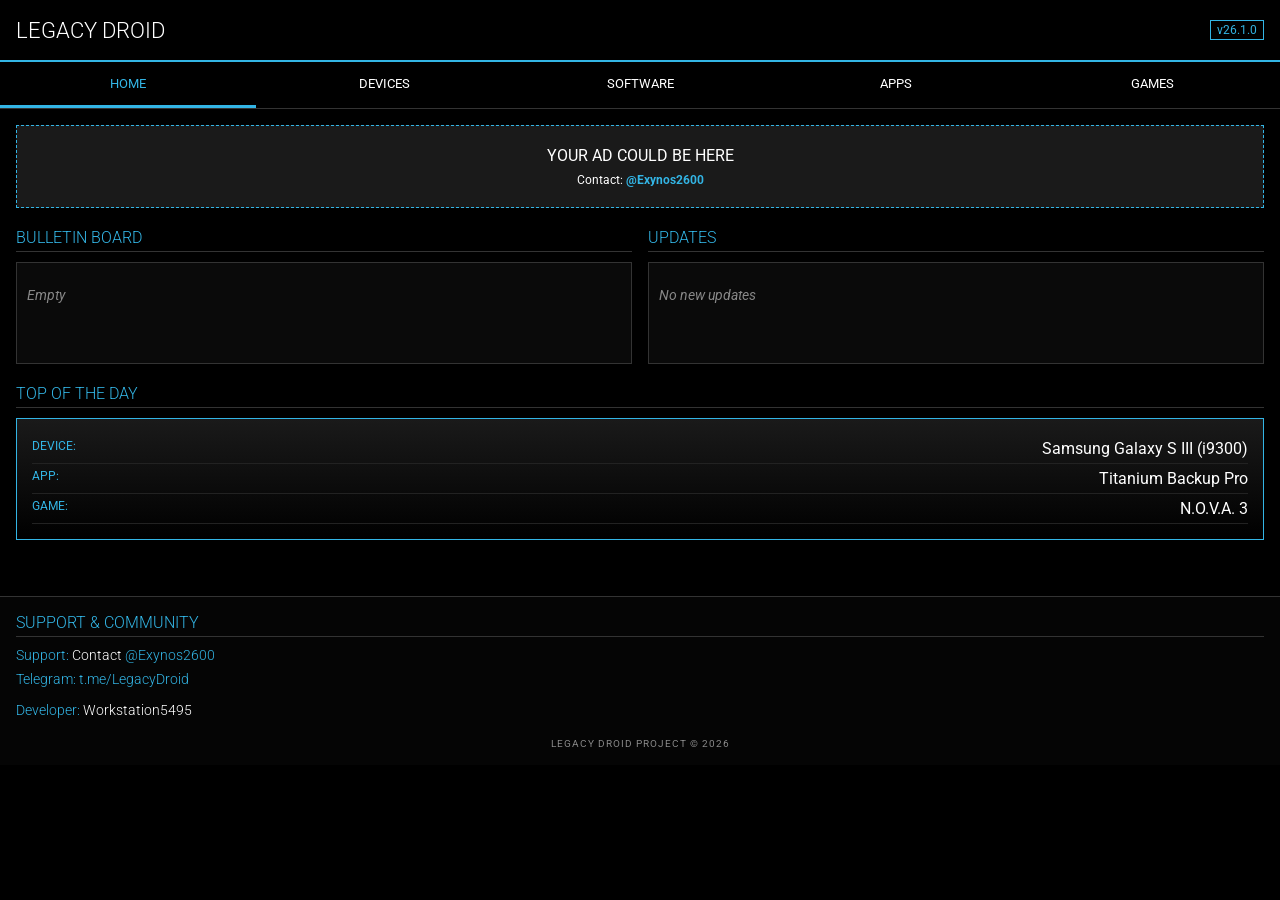
==== index.html @ 551c7a2f "Create index.html" ====
<!DOCTYPE html>
<html lang="en">
<head>
    <meta charset="UTF-8">
    <meta name="viewport" content="width=device-width, initial-scale=1.0">
    <title>Legacy Droid | v26.1.0</title>
    <link href="https://fonts.googleapis.com/css2?family=Roboto:wght@300;400;700&display=swap" rel="stylesheet">
    <style>
        :root {
            --holo-blue: #33b5e5;
            --background: #000000;
            --dark-gray: #1a1a1a;
            --divider: #333333;
            --text-main: #ffffff;
            --text-dim: #888888;
        }

        body {
            background-color: var(--background);
            color: var(--text-main);
            font-family: 'Roboto', sans-serif;
            margin: 0;
            padding: 0;
        }

        /* Action Bar */
        header {
            background-color: var(--background);
            height: 60px;
            display: flex;
            justify-content: space-between;
            align-items: center;
            padding: 0 16px;
            border-bottom: 2px solid var(--holo-blue);
        }

        header h1 {
            font-size: 22px;
            font-weight: 300;
            text-transform: uppercase;
            margin: 0;
        }

        .version-tag {
            color: var(--holo-blue);
            font-size: 12px;
            border: 1px solid var(--holo-blue);
            padding: 2px 6px;
        }

        /* Tabs Navigation */
        nav {
            display: flex;
            background-color: var(--background);
            border-bottom: 1px solid var(--divider);
            overflow-x: auto;
        }

        nav a {
            flex: 1;
            min-width: 100px;
            text-align: center;
            padding: 14px 0;
            color: var(--text-main);
            text-decoration: none;
            font-size: 13px;
            text-transform: uppercase;
            border-bottom: 3px solid transparent;
        }

        nav a.active {
            border-bottom: 3px solid var(--holo-blue);
            color: var(--holo-blue);
        }

        .content { padding: 16px; }

        /* Ad Banner */
        .ad-banner {
            background: var(--dark-gray);
            border: 1px dashed var(--holo-blue);
            padding: 20px;
            text-align: center;
            margin-bottom: 20px;
        }
        .ad-banner a { color: var(--holo-blue); text-decoration: none; font-weight: bold; }

        /* Grid Layout for Boards */
        .grid {
            display: grid;
            grid-template-columns: 1fr 1fr;
            gap: 16px;
            margin-bottom: 20px;
        }

        .section-header {
            color: var(--holo-blue);
            font-size: 16px;
            font-weight: 300;
            text-transform: uppercase;
            border-bottom: 1px solid var(--divider);
            margin-bottom: 10px;
            padding-bottom: 4px;
        }

        .board {
            background: #0a0a0a;
            border: 1px solid var(--divider);
            padding: 10px;
            min-height: 80px;
        }

        .empty-text { color: var(--text-dim); font-style: italic; font-size: 14px; }

        /* Top Selection */
        .top-selection {
            background: linear-gradient(180deg, #1a1a1a 0%, #000000 100%);
            border: 1px solid var(--holo-blue);
            padding: 15px;
        }

        .top-item {
            display: flex;
            justify-content: space-between;
            padding: 5px 0;
            border-bottom: 1px solid #222;
        }

        .top-label { color: var(--holo-blue); font-size: 12px; text-transform: uppercase; }

        /* Footer Section */
        footer {
            margin-top: 40px;
            border-top: 1px solid var(--divider);
            padding: 16px;
            background-color: #050505;
        }

        .footer-link {
            color: var(--holo-blue);
            text-decoration: none;
        }

        .footer-info {
            font-size: 14px;
            margin-bottom: 8px;
            font-weight: 300;
        }

        .copyright {
            text-align: center;
            color: var(--text-dim);
            font-size: 10px;
            margin-top: 20px;
            text-transform: uppercase;
            letter-spacing: 1px;
        }
    </style>
</head>
<body>

<header>
    <h1>Legacy Droid</h1>
    <span class="version-tag">v26.1.0</span>
</header>

<nav>
    <a href="index.html" class="active">Home</a>
    <a href="catalog.html">Devices</a>
    <a href="software.html">Software</a>
    <a href="apps.html">Apps</a>
    <a href="games.html">Games</a>
</nav>

<div class="content">
    
    <div class="ad-banner">
        <div>YOUR AD COULD BE HERE</div>
        <div style="font-size: 12px; margin-top: 8px;">Contact: <a href="https://t.me/Exynos2600">@Exynos2600</a></div>
    </div>

    <div class="grid">
        <div>
            <div class="section-header">Bulletin Board</div>
            <div class="board">
                <p class="empty-text">Empty</p>
            </div>
        </div>

        <div>
            <div class="section-header">Updates</div>
            <div class="board">
                <p class="empty-text">No new updates</p>
            </div>
        </div>
    </div>

    <div class="section-header">Top of the Day</div>
    <div class="top-selection">
        <div class="top-item">
            <span class="top-label">Device:</span>
            <span>Samsung Galaxy S III (i9300)</span>
        </div>
        <div class="top-item">
            <span class="top-label">App:</span>
            <span>Titanium Backup Pro</span>
        </div>
        <div class="top-item">
            <span class="top-label">Game:</span>
            <span>N.O.V.A. 3</span>
        </div>
    </div>

</div>

<footer>
    <div class="section-header">Support & Community</div>
    <div class="footer-info">
        <span style="color: var(--holo-blue);">Support:</span> Contact <a href="https://t.me/Exynos2600" class="footer-link">@Exynos2600</a>
    </div>
    <div class="footer-info">
        <span style="color: var(--holo-blue);">Telegram:</span> <a href="https://t.me/LegacyDroid" class="footer-link">t.me/LegacyDroid</a>
    </div>
    <div class="footer-info" style="margin-top: 15px;">
        <span style="color: var(--holo-blue);">Developer:</span> Workstation5495
    </div>
    <div class="copyright">
        Legacy Droid Project © 2026
    </div>
</footer>

</body>
</html>
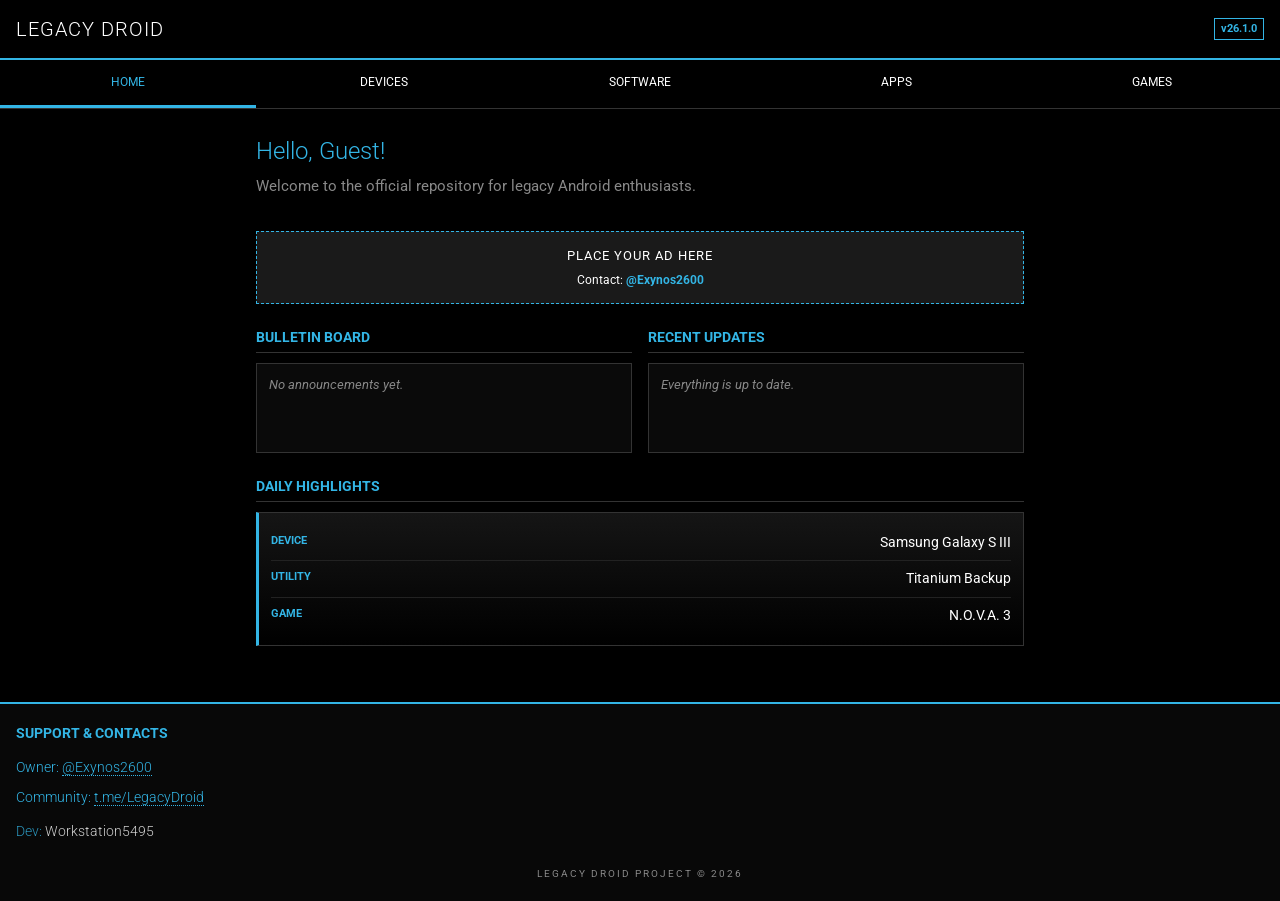
==== commit f94aae8a: "Update index.html" ====
--- a/index.html
+++ b/index.html
@@ -15,12 +15,17 @@
             --text-dim: #888888;
         }
 
+        * { box-sizing: border-box; }
+
+        html { scroll-behavior: smooth; }
+
         body {
             background-color: var(--background);
             color: var(--text-main);
             font-family: 'Roboto', sans-serif;
             margin: 0;
             padding: 0;
+            line-height: 1.4;
         }
 
         /* Action Bar */
@@ -32,20 +37,25 @@
             align-items: center;
             padding: 0 16px;
             border-bottom: 2px solid var(--holo-blue);
+            position: sticky;
+            top: 0;
+            z-index: 100;
         }
 
         header h1 {
-            font-size: 22px;
+            font-size: 20px;
             font-weight: 300;
             text-transform: uppercase;
             margin: 0;
+            letter-spacing: 1px;
         }
 
         .version-tag {
             color: var(--holo-blue);
-            font-size: 12px;
+            font-size: 11px;
             border: 1px solid var(--holo-blue);
             padding: 2px 6px;
+            font-weight: bold;
         }
 
         /* Tabs Navigation */
@@ -54,18 +64,22 @@
             background-color: var(--background);
             border-bottom: 1px solid var(--divider);
             overflow-x: auto;
-        }
+            scrollbar-width: none; /* Firefox */
+        }
+
+        nav::-webkit-scrollbar { display: none; } /* Chrome/Safari */
 
         nav a {
             flex: 1;
-            min-width: 100px;
+            min-width: 90px;
             text-align: center;
-            padding: 14px 0;
+            padding: 14px 8px;
             color: var(--text-main);
             text-decoration: none;
-            font-size: 13px;
+            font-size: 12px;
             text-transform: uppercase;
             border-bottom: 3px solid transparent;
+            white-space: nowrap;
         }
 
         nav a.active {
@@ -73,15 +87,27 @@
             color: var(--holo-blue);
         }
 
-        .content { padding: 16px; }
+        .content { padding: 16px; max-width: 800px; margin: 0 auto; }
+
+        /* Welcome Block */
+        .welcome-block {
+            margin-bottom: 24px;
+            padding: 10px 0;
+        }
+        .welcome-block h2 {
+            color: var(--holo-blue);
+            font-weight: 300;
+            margin: 0 0 8px 0;
+            font-size: 24px;
+        }
 
         /* Ad Banner */
         .ad-banner {
             background: var(--dark-gray);
             border: 1px dashed var(--holo-blue);
-            padding: 20px;
+            padding: 15px;
             text-align: center;
-            margin-bottom: 20px;
+            margin-bottom: 24px;
         }
         .ad-banner a { color: var(--holo-blue); text-decoration: none; font-weight: bold; }
 
@@ -90,60 +116,72 @@
             display: grid;
             grid-template-columns: 1fr 1fr;
             gap: 16px;
-            margin-bottom: 20px;
+            margin-bottom: 24px;
+        }
+
+        /* Mobile adaptation for grid */
+        @media (max-width: 480px) {
+            .grid { grid-template-columns: 1fr; }
+            header h1 { font-size: 18px; }
         }
 
         .section-header {
             color: var(--holo-blue);
-            font-size: 16px;
-            font-weight: 300;
+            font-size: 14px;
+            font-weight: 700;
             text-transform: uppercase;
             border-bottom: 1px solid var(--divider);
             margin-bottom: 10px;
             padding-bottom: 4px;
+            display: flex;
+            align-items: center;
         }
 
         .board {
             background: #0a0a0a;
             border: 1px solid var(--divider);
-            padding: 10px;
-            min-height: 80px;
-        }
-
-        .empty-text { color: var(--text-dim); font-style: italic; font-size: 14px; }
+            padding: 12px;
+            min-height: 90px;
+        }
+
+        .empty-text { color: var(--text-dim); font-style: italic; font-size: 13px; margin: 0; }
 
         /* Top Selection */
         .top-selection {
-            background: linear-gradient(180deg, #1a1a1a 0%, #000000 100%);
-            border: 1px solid var(--holo-blue);
-            padding: 15px;
+            background: linear-gradient(180deg, #151515 0%, #000000 100%);
+            border: 1px solid var(--divider);
+            border-left: 3px solid var(--holo-blue);
+            padding: 12px;
         }
 
         .top-item {
             display: flex;
             justify-content: space-between;
-            padding: 5px 0;
+            padding: 8px 0;
             border-bottom: 1px solid #222;
         }
-
-        .top-label { color: var(--holo-blue); font-size: 12px; text-transform: uppercase; }
+        .top-item:last-child { border-bottom: none; }
+
+        .top-label { color: var(--holo-blue); font-size: 11px; text-transform: uppercase; font-weight: bold; }
+        .top-value { font-size: 14px; }
 
         /* Footer Section */
         footer {
             margin-top: 40px;
-            border-top: 1px solid var(--divider);
-            padding: 16px;
-            background-color: #050505;
+            border-top: 2px solid var(--holo-blue);
+            padding: 20px 16px;
+            background-color: #080808;
         }
 
         .footer-link {
             color: var(--holo-blue);
             text-decoration: none;
+            border-bottom: 1px dotted var(--holo-blue);
         }
 
         .footer-info {
             font-size: 14px;
-            margin-bottom: 8px;
+            margin-bottom: 10px;
             font-weight: 300;
         }
 
@@ -151,9 +189,9 @@
             text-align: center;
             color: var(--text-dim);
             font-size: 10px;
-            margin-top: 20px;
-            text-transform: uppercase;
-            letter-spacing: 1px;
+            margin-top: 25px;
+            text-transform: uppercase;
+            letter-spacing: 2px;
         }
     </style>
 </head>
@@ -173,59 +211,66 @@
 </nav>
 
 <div class="content">
+
+    <div class="welcome-block">
+        <h2>Hello, Guest!</h2>
+        <p style="margin: 0; color: var(--text-dim); font-size: 15px;">Welcome to the official repository for legacy Android enthusiasts.</p>
+    </div>
     
     <div class="ad-banner">
-        <div>YOUR AD COULD BE HERE</div>
-        <div style="font-size: 12px; margin-top: 8px;">Contact: <a href="https://t.me/Exynos2600">@Exynos2600</a></div>
+        <div style="font-size: 13px; letter-spacing: 1px;">PLACE YOUR AD HERE</div>
+        <div style="font-size: 12px; margin-top: 6px;">Contact: <a href="https://t.me/Exynos2600">@Exynos2600</a></div>
     </div>
 
     <div class="grid">
-        <div>
+        <div id="bulletin">
             <div class="section-header">Bulletin Board</div>
             <div class="board">
-                <p class="empty-text">Empty</p>
+                <p class="empty-text">No announcements yet.</p>
             </div>
         </div>
 
-        <div>
-            <div class="section-header">Updates</div>
+        <div id="updates">
+            <div class="section-header">Recent Updates</div>
             <div class="board">
-                <p class="empty-text">No new updates</p>
+                <p class="empty-text">Everything is up to date.</p>
             </div>
         </div>
     </div>
 
-    <div class="section-header">Top of the Day</div>
+    <div class="section-header">Daily Highlights</div>
     <div class="top-selection">
         <div class="top-item">
-            <span class="top-label">Device:</span>
-            <span>Samsung Galaxy S III (i9300)</span>
+            <span class="top-label">Device</span>
+            <span class="top-value">Samsung Galaxy S III</span>
         </div>
         <div class="top-item">
-            <span class="top-label">App:</span>
-            <span>Titanium Backup Pro</span>
+            <span class="top-label">Utility</span>
+            <span class="top-value">Titanium Backup</span>
         </div>
         <div class="top-item">
-            <span class="top-label">Game:</span>
-            <span>N.O.V.A. 3</span>
+            <span class="top-label">Game</span>
+            <span class="top-value">N.O.V.A. 3</span>
         </div>
     </div>
 
 </div>
 
 <footer>
-    <div class="section-header">Support & Community</div>
+    <div class="section-header" style="border-bottom: none;">Support & Contacts</div>
+    
     <div class="footer-info">
-        <span style="color: var(--holo-blue);">Support:</span> Contact <a href="https://t.me/Exynos2600" class="footer-link">@Exynos2600</a>
+        <span style="color: var(--holo-blue);">Owner:</span> <a href="https://t.me/Exynos2600" class="footer-link">@Exynos2600</a>
     </div>
     <div class="footer-info">
-        <span style="color: var(--holo-blue);">Telegram:</span> <a href="https://t.me/LegacyDroid" class="footer-link">t.me/LegacyDroid</a>
-    </div>
-    <div class="footer-info" style="margin-top: 15px;">
-        <span style="color: var(--holo-blue);">Developer:</span> Workstation5495
-    </div>
+        <span style="color: var(--holo-blue);">Community:</span> <a href="https://t.me/LegacyDroid" class="footer-link">t.me/LegacyDroid</a>
+    </div>
+    <div class="footer-info" style="margin-top: 15px; opacity: 0.8;">
+        <span style="color: var(--holo-blue);">Dev:</span> Workstation5495
+    </div>
+
     <div class="copyright">
-        Legacy Droid Project © 2026
+        Legacy Droid Project &copy; 2026
     </div>
 </footer>
 
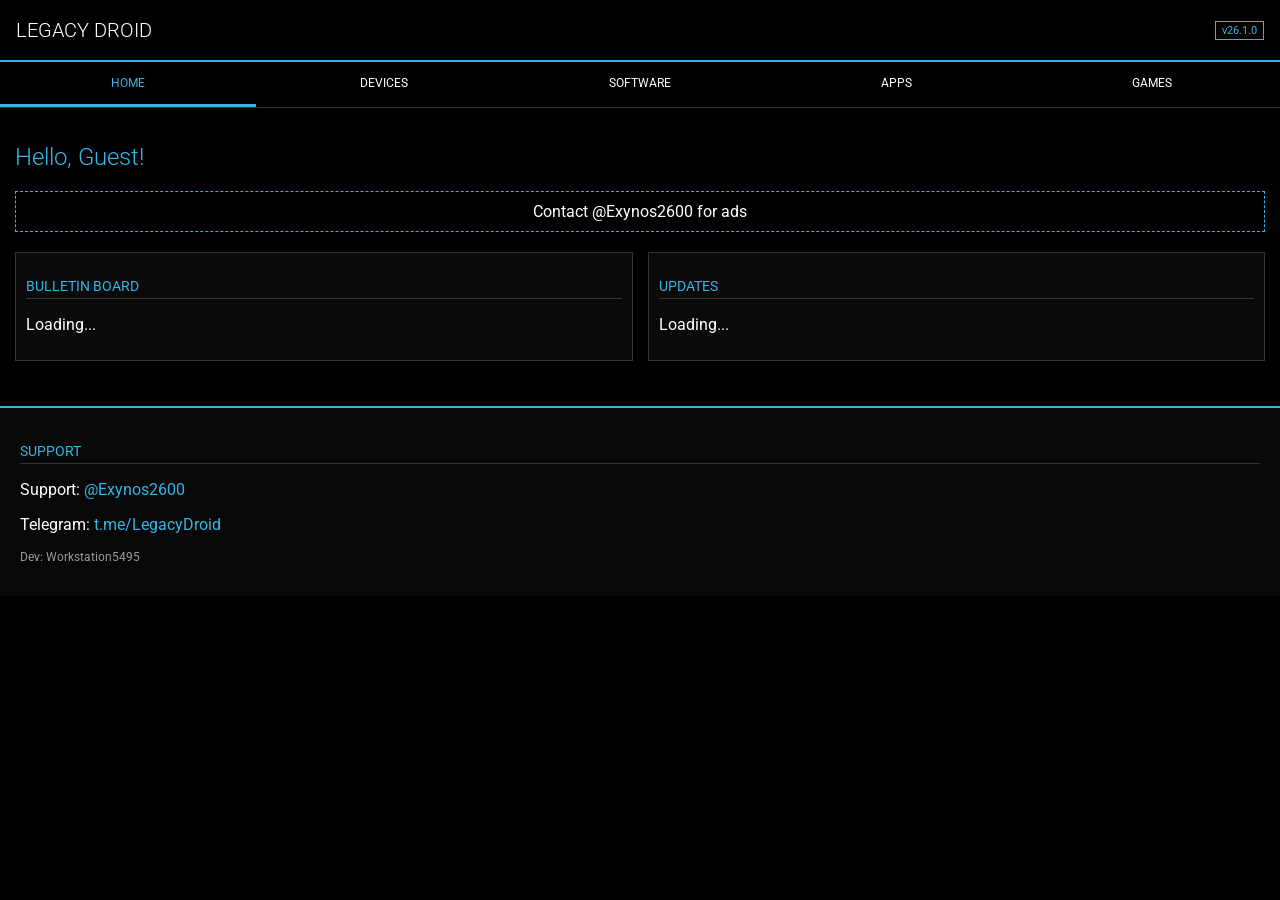
==== commit b9a3bbed: "Update index.html" ====
--- a/index.html
+++ b/index.html
@@ -6,201 +6,106 @@
     <title>Legacy Droid | v26.1.0</title>
     <link href="https://fonts.googleapis.com/css2?family=Roboto:wght@300;400;700&display=swap" rel="stylesheet">
     <style>
-        :root {
-            --holo-blue: #33b5e5;
-            --background: #000000;
-            --dark-gray: #1a1a1a;
-            --divider: #333333;
-            --text-main: #ffffff;
-            --text-dim: #888888;
-        }
-
-        * { box-sizing: border-box; }
-
-        html { scroll-behavior: smooth; }
-
+        /* Цвета без переменных для макс. совместимости */
         body {
-            background-color: var(--background);
-            color: var(--text-main);
+            background-color: #000000;
+            color: #ffffff;
             font-family: 'Roboto', sans-serif;
-            margin: 0;
-            padding: 0;
-            line-height: 1.4;
+            margin: 0; padding: 0;
         }
 
         /* Action Bar */
-        header {
-            background-color: var(--background);
+        .action-bar {
+            background-color: #000000;
             height: 60px;
             display: flex;
             justify-content: space-between;
             align-items: center;
             padding: 0 16px;
-            border-bottom: 2px solid var(--holo-blue);
-            position: sticky;
-            top: 0;
-            z-index: 100;
-        }
-
-        header h1 {
-            font-size: 20px;
-            font-weight: 300;
-            text-transform: uppercase;
-            margin: 0;
-            letter-spacing: 1px;
+            border-bottom: 2px solid #33b5e5;
         }
 
         .version-tag {
-            color: var(--holo-blue);
+            color: #33b5e5;
             font-size: 11px;
-            border: 1px solid var(--holo-blue);
+            border: 1px solid #33b5e5;
             padding: 2px 6px;
-            font-weight: bold;
         }
 
-        /* Tabs Navigation */
+        /* Nav */
         nav {
             display: flex;
-            background-color: var(--background);
-            border-bottom: 1px solid var(--divider);
+            background-color: #000000;
+            border-bottom: 1px solid #333333;
             overflow-x: auto;
-            scrollbar-width: none; /* Firefox */
         }
 
-        nav::-webkit-scrollbar { display: none; } /* Chrome/Safari */
-
         nav a {
-            flex: 1;
-            min-width: 90px;
+            flex: 1; min-width: 90px;
             text-align: center;
-            padding: 14px 8px;
-            color: var(--text-main);
+            padding: 14px 5px;
+            color: #ffffff;
             text-decoration: none;
             font-size: 12px;
             text-transform: uppercase;
-            border-bottom: 3px solid transparent;
-            white-space: nowrap;
         }
 
-        nav a.active {
-            border-bottom: 3px solid var(--holo-blue);
-            color: var(--holo-blue);
+        .active { border-bottom: 3px solid #33b5e5; color: #33b5e5; }
+
+        /* Content */
+        .content { padding: 15px; }
+
+        /* Banner System */
+        #ad-container {
+            margin-bottom: 20px;
+            border: 1px dashed #33b5e5;
+            padding: 10px;
+            text-align: center;
+        }
+        #ad-container img { max-width: 100%; height: auto; display: block; margin: 0 auto; }
+
+        /* Blocks */
+        .section-header {
+            color: #33b5e5;
+            font-size: 14px;
+            text-transform: uppercase;
+            border-bottom: 1px solid #333333;
+            margin: 15px 0 10px 0;
+            padding-bottom: 4px;
         }
 
-        .content { padding: 16px; max-width: 800px; margin: 0 auto; }
-
-        /* Welcome Block */
-        .welcome-block {
-            margin-bottom: 24px;
-            padding: 10px 0;
-        }
-        .welcome-block h2 {
-            color: var(--holo-blue);
-            font-weight: 300;
-            margin: 0 0 8px 0;
-            font-size: 24px;
+        .board-container {
+            display: flex;
+            flex-wrap: wrap;
+            gap: 15px;
         }
 
-        /* Ad Banner */
-        .ad-banner {
-            background: var(--dark-gray);
-            border: 1px dashed var(--holo-blue);
-            padding: 15px;
-            text-align: center;
-            margin-bottom: 24px;
-        }
-        .ad-banner a { color: var(--holo-blue); text-decoration: none; font-weight: bold; }
-
-        /* Grid Layout for Boards */
-        .grid {
-            display: grid;
-            grid-template-columns: 1fr 1fr;
-            gap: 16px;
-            margin-bottom: 24px;
+        .board-box {
+            flex: 1;
+            min-width: 280px;
+            background: #0a0a0a;
+            border: 1px solid #333333;
+            padding: 10px;
         }
 
-        /* Mobile adaptation for grid */
-        @media (max-width: 480px) {
-            .grid { grid-template-columns: 1fr; }
-            header h1 { font-size: 18px; }
+        .list-item { margin-bottom: 8px; font-size: 14px; border-bottom: 1px solid #1a1a1a; padding-bottom: 4px; }
+
+        footer {
+            background: #080808;
+            padding: 20px;
+            border-top: 2px solid #33b5e5;
+            margin-top: 30px;
         }
 
-        .section-header {
-            color: var(--holo-blue);
-            font-size: 14px;
-            font-weight: 700;
-            text-transform: uppercase;
-            border-bottom: 1px solid var(--divider);
-            margin-bottom: 10px;
-            padding-bottom: 4px;
-            display: flex;
-            align-items: center;
-        }
-
-        .board {
-            background: #0a0a0a;
-            border: 1px solid var(--divider);
-            padding: 12px;
-            min-height: 90px;
-        }
-
-        .empty-text { color: var(--text-dim); font-style: italic; font-size: 13px; margin: 0; }
-
-        /* Top Selection */
-        .top-selection {
-            background: linear-gradient(180deg, #151515 0%, #000000 100%);
-            border: 1px solid var(--divider);
-            border-left: 3px solid var(--holo-blue);
-            padding: 12px;
-        }
-
-        .top-item {
-            display: flex;
-            justify-content: space-between;
-            padding: 8px 0;
-            border-bottom: 1px solid #222;
-        }
-        .top-item:last-child { border-bottom: none; }
-
-        .top-label { color: var(--holo-blue); font-size: 11px; text-transform: uppercase; font-weight: bold; }
-        .top-value { font-size: 14px; }
-
-        /* Footer Section */
-        footer {
-            margin-top: 40px;
-            border-top: 2px solid var(--holo-blue);
-            padding: 20px 16px;
-            background-color: #080808;
-        }
-
-        .footer-link {
-            color: var(--holo-blue);
-            text-decoration: none;
-            border-bottom: 1px dotted var(--holo-blue);
-        }
-
-        .footer-info {
-            font-size: 14px;
-            margin-bottom: 10px;
-            font-weight: 300;
-        }
-
-        .copyright {
-            text-align: center;
-            color: var(--text-dim);
-            font-size: 10px;
-            margin-top: 25px;
-            text-transform: uppercase;
-            letter-spacing: 2px;
-        }
+        a { color: #33b5e5; text-decoration: none; }
     </style>
 </head>
 <body>
 
-<header>
-    <h1>Legacy Droid</h1>
+<div class="action-bar">
+    <h1 style="font-size: 20px; font-weight: 300; margin: 0;">LEGACY DROID</h1>
     <span class="version-tag">v26.1.0</span>
-</header>
+</div>
 
 <nav>
     <a href="index.html" class="active">Home</a>
@@ -211,68 +116,53 @@
 </nav>
 
 <div class="content">
-
-    <div class="welcome-block">
-        <h2>Hello, Guest!</h2>
-        <p style="margin: 0; color: var(--text-dim); font-size: 15px;">Welcome to the official repository for legacy Android enthusiasts.</p>
-    </div>
-    
-    <div class="ad-banner">
-        <div style="font-size: 13px; letter-spacing: 1px;">PLACE YOUR AD HERE</div>
-        <div style="font-size: 12px; margin-top: 6px;">Contact: <a href="https://t.me/Exynos2600">@Exynos2600</a></div>
+    <div id="welcome-msg">
+        <h2 style="font-weight: 300; color: #33b5e5;">Hello, Guest!</h2>
     </div>
 
-    <div class="grid">
-        <div id="bulletin">
+    <div id="ad-container">Loading promotion...</div>
+
+    <div class="board-container">
+        <div class="board-box">
             <div class="section-header">Bulletin Board</div>
-            <div class="board">
-                <p class="empty-text">No announcements yet.</p>
-            </div>
+            <div id="news-list"><p>Loading...</p></div>
         </div>
 
-        <div id="updates">
-            <div class="section-header">Recent Updates</div>
-            <div class="board">
-                <p class="empty-text">Everything is up to date.</p>
-            </div>
+        <div class="board-box">
+            <div class="section-header">Updates</div>
+            <div id="updates-list"><p>Loading...</p></div>
         </div>
     </div>
-
-    <div class="section-header">Daily Highlights</div>
-    <div class="top-selection">
-        <div class="top-item">
-            <span class="top-label">Device</span>
-            <span class="top-value">Samsung Galaxy S III</span>
-        </div>
-        <div class="top-item">
-            <span class="top-label">Utility</span>
-            <span class="top-value">Titanium Backup</span>
-        </div>
-        <div class="top-item">
-            <span class="top-label">Game</span>
-            <span class="top-value">N.O.V.A. 3</span>
-        </div>
-    </div>
-
 </div>
 
 <footer>
-    <div class="section-header" style="border-bottom: none;">Support & Contacts</div>
-    
-    <div class="footer-info">
-        <span style="color: var(--holo-blue);">Owner:</span> <a href="https://t.me/Exynos2600" class="footer-link">@Exynos2600</a>
-    </div>
-    <div class="footer-info">
-        <span style="color: var(--holo-blue);">Community:</span> <a href="https://t.me/LegacyDroid" class="footer-link">t.me/LegacyDroid</a>
-    </div>
-    <div class="footer-info" style="margin-top: 15px; opacity: 0.8;">
-        <span style="color: var(--holo-blue);">Dev:</span> Workstation5495
-    </div>
-
-    <div class="copyright">
-        Legacy Droid Project &copy; 2026
-    </div>
+    <div class="section-header">Support</div>
+    <p>Support: <a href="https://t.me/Exynos2600">@Exynos2600</a></p>
+    <p>Telegram: <a href="https://t.me/LegacyDroid">t.me/LegacyDroid</a></p>
+    <p style="font-size: 12px; opacity: 0.6;">Dev: Workstation5495</p>
 </footer>
 
+<script>
+    // Загрузка баннера
+    fetch('banner.json').then(r => r.json()).then(data => {
+        const container = document.getElementById('ad-container');
+        container.innerHTML = `<a href="${data.link}"><img src="${data.image_name}" alt="Ad"></a><br><small>Ad: ${data.text}</small>`;
+    }).catch(e => {
+        document.getElementById('ad-container').innerHTML = 'Contact @Exynos2600 for ads';
+    });
+
+    // Загрузка новостей
+    fetch('news.json').then(r => r.json()).then(data => {
+        const list = document.getElementById('news-list');
+        list.innerHTML = data.map(item => `<div class="list-item">${item}</div>`).join('');
+    });
+
+    // Загрузка обновлений
+    fetch('update.json').then(r => r.json()).then(data => {
+        const list = document.getElementById('updates-list');
+        list.innerHTML = data.map(item => `<div class="list-item">${item}</div>`).join('');
+    });
+</script>
+
 </body>
-</html>
+</html>    
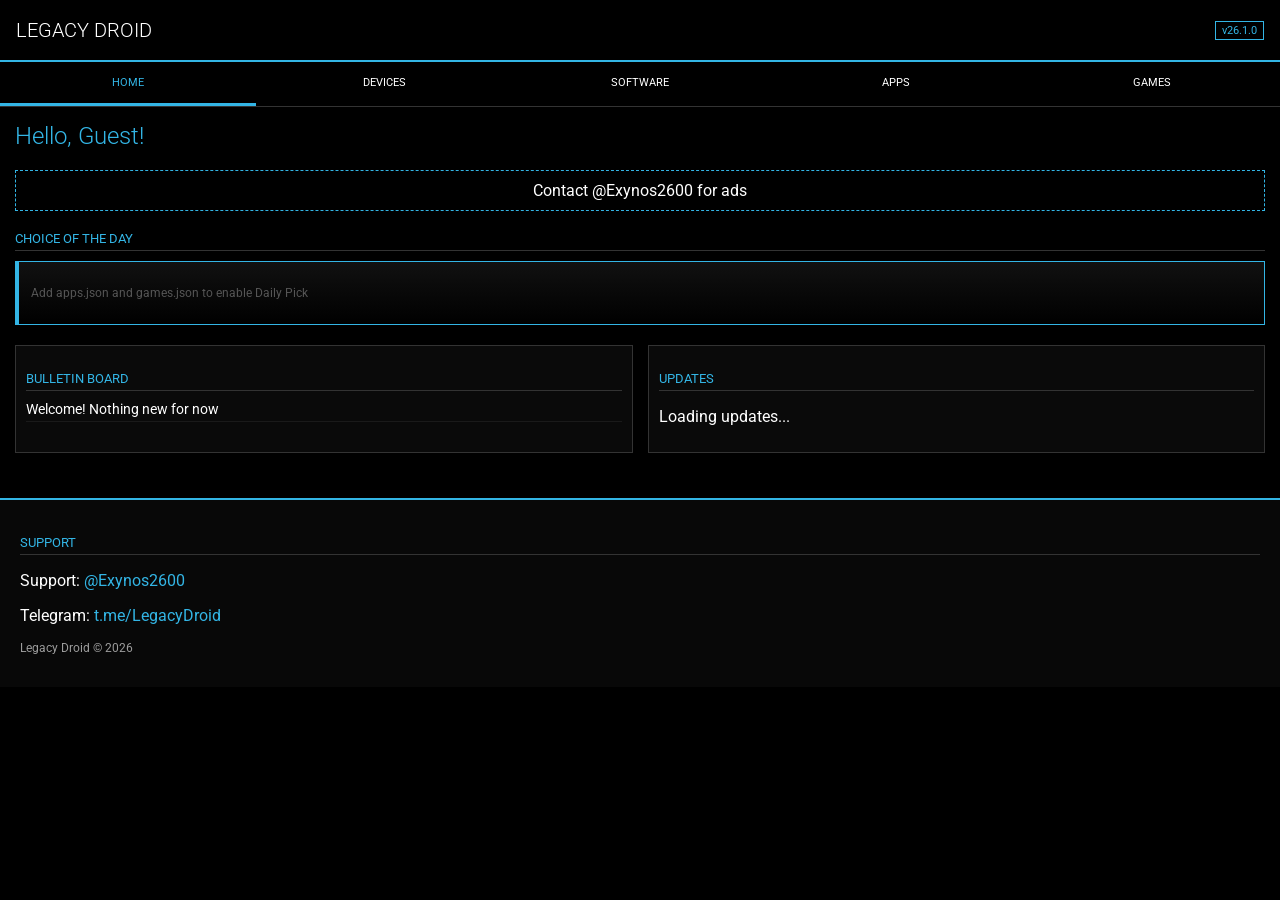
==== commit c3643771: "Update index.html" ====
--- a/index.html
+++ b/index.html
@@ -6,97 +6,21 @@
     <title>Legacy Droid | v26.1.0</title>
     <link href="https://fonts.googleapis.com/css2?family=Roboto:wght@300;400;700&display=swap" rel="stylesheet">
     <style>
-        /* Цвета без переменных для макс. совместимости */
-        body {
-            background-color: #000000;
-            color: #ffffff;
-            font-family: 'Roboto', sans-serif;
-            margin: 0; padding: 0;
-        }
-
-        /* Action Bar */
-        .action-bar {
-            background-color: #000000;
-            height: 60px;
-            display: flex;
-            justify-content: space-between;
-            align-items: center;
-            padding: 0 16px;
-            border-bottom: 2px solid #33b5e5;
-        }
-
-        .version-tag {
-            color: #33b5e5;
-            font-size: 11px;
-            border: 1px solid #33b5e5;
-            padding: 2px 6px;
-        }
-
-        /* Nav */
-        nav {
-            display: flex;
-            background-color: #000000;
-            border-bottom: 1px solid #333333;
-            overflow-x: auto;
-        }
-
-        nav a {
-            flex: 1; min-width: 90px;
-            text-align: center;
-            padding: 14px 5px;
-            color: #ffffff;
-            text-decoration: none;
-            font-size: 12px;
-            text-transform: uppercase;
-        }
-
+        body { background-color: #000; color: #fff; font-family: 'Roboto', sans-serif; margin: 0; padding: 0; }
+        .action-bar { background-color: #000; height: 60px; display: flex; justify-content: space-between; align-items: center; padding: 0 16px; border-bottom: 2px solid #33b5e5; }
+        .version-tag { color: #33b5e5; font-size: 11px; border: 1px solid #33b5e5; padding: 2px 6px; }
+        nav { display: flex; background-color: #000; border-bottom: 1px solid #333; overflow-x: auto; }
+        nav a { flex: 1; min-width: 90px; text-align: center; padding: 14px 5px; color: #fff; text-decoration: none; font-size: 11px; text-transform: uppercase; }
         .active { border-bottom: 3px solid #33b5e5; color: #33b5e5; }
-
-        /* Content */
         .content { padding: 15px; }
-
-        /* Banner System */
-        #ad-container {
-            margin-bottom: 20px;
-            border: 1px dashed #33b5e5;
-            padding: 10px;
-            text-align: center;
-        }
+        #ad-container { margin-bottom: 20px; border: 1px dashed #33b5e5; padding: 10px; text-align: center; }
         #ad-container img { max-width: 100%; height: auto; display: block; margin: 0 auto; }
-
-        /* Blocks */
-        .section-header {
-            color: #33b5e5;
-            font-size: 14px;
-            text-transform: uppercase;
-            border-bottom: 1px solid #333333;
-            margin: 15px 0 10px 0;
-            padding-bottom: 4px;
-        }
-
-        .board-container {
-            display: flex;
-            flex-wrap: wrap;
-            gap: 15px;
-        }
-
-        .board-box {
-            flex: 1;
-            min-width: 280px;
-            background: #0a0a0a;
-            border: 1px solid #333333;
-            padding: 10px;
-        }
-
+        .random-pick-box { background: linear-gradient(180deg, #111 0%, #000 100%); border: 1px solid #33b5e5; border-left: 4px solid #33b5e5; padding: 12px; margin-bottom: 20px; }
+        .section-header { color: #33b5e5; font-size: 13px; text-transform: uppercase; border-bottom: 1px solid #333; margin: 15px 0 10px 0; padding-bottom: 4px; }
+        .board-container { display: flex; flex-wrap: wrap; gap: 15px; }
+        .board-box { flex: 1; min-width: 280px; background: #0a0a0a; border: 1px solid #333; padding: 10px; }
         .list-item { margin-bottom: 8px; font-size: 14px; border-bottom: 1px solid #1a1a1a; padding-bottom: 4px; }
-
-        footer {
-            background: #080808;
-            padding: 20px;
-            border-top: 2px solid #33b5e5;
-            margin-top: 30px;
-        }
-
+        footer { background: #080808; padding: 20px; border-top: 2px solid #33b5e5; margin-top: 30px; }
         a { color: #33b5e5; text-decoration: none; }
     </style>
 </head>
@@ -116,21 +40,22 @@
 </nav>
 
 <div class="content">
-    <div id="welcome-msg">
-        <h2 style="font-weight: 300; color: #33b5e5;">Hello, Guest!</h2>
+    <div id="welcome-msg"><h2 style="font-weight: 300; color: #33b5e5; margin-top: 0;">Hello, Guest!</h2></div>
+    <div id="ad-container">Loading promotion...</div>
+
+    <div class="section-header">Choice of the Day</div>
+    <div id="random-app" class="random-pick-box">
+        <p style="font-style: italic; color: #888;">Selecting daily highlight...</p>
     </div>
-
-    <div id="ad-container">Loading promotion...</div>
 
     <div class="board-container">
         <div class="board-box">
             <div class="section-header">Bulletin Board</div>
-            <div id="news-list"><p>Loading...</p></div>
+            <div id="news-list"><p>Loading news...</p></div>
         </div>
-
         <div class="board-box">
             <div class="section-header">Updates</div>
-            <div id="updates-list"><p>Loading...</p></div>
+            <div id="updates-list"><p>Loading updates...</p></div>
         </div>
     </div>
 </div>
@@ -139,30 +64,59 @@
     <div class="section-header">Support</div>
     <p>Support: <a href="https://t.me/Exynos2600">@Exynos2600</a></p>
     <p>Telegram: <a href="https://t.me/LegacyDroid">t.me/LegacyDroid</a></p>
-    <p style="font-size: 12px; opacity: 0.6;">Dev: Workstation5495</p>
+    <p style="font-size: 12px; opacity: 0.6;">Legacy Droid © 2026</p>
 </footer>
 
 <script>
-    // Загрузка баннера
+    // 1. Загрузка баннера
     fetch('banner.json').then(r => r.json()).then(data => {
         const container = document.getElementById('ad-container');
         container.innerHTML = `<a href="${data.link}"><img src="${data.image_name}" alt="Ad"></a><br><small>Ad: ${data.text}</small>`;
-    }).catch(e => {
-        document.getElementById('ad-container').innerHTML = 'Contact @Exynos2600 for ads';
-    });
+    }).catch(() => { document.getElementById('ad-container').innerHTML = 'Contact @Exynos2600 for ads'; });
 
-    // Загрузка новостей
+    // 2. Загрузка новостей
     fetch('news.json').then(r => r.json()).then(data => {
         const list = document.getElementById('news-list');
         list.innerHTML = data.map(item => `<div class="list-item">${item}</div>`).join('');
     });
 
-    // Загрузка обновлений
+    // 3. Загрузка обновлений
     fetch('update.json').then(r => r.json()).then(data => {
         const list = document.getElementById('updates-list');
         list.innerHTML = data.map(item => `<div class="list-item">${item}</div>`).join('');
     });
+
+    // 4. Улучшенная логика "Выбор дня" (Apps + Games)
+    async function loadDailyPick() {
+        try {
+            const appsRes = await fetch('apps.json');
+            const gamesRes = await fetch('games.json');
+            const apps = await appsRes.json();
+            const games = await gamesRes.json();
+            
+            // Объединяем всё в один массив для выбора
+            const allStuff = [...apps, ...games];
+            
+            const today = new Date().getDate(); 
+            const index = today % allStuff.length;
+            const item = allStuff[index];
+            
+            const container = document.getElementById('random-app');
+            container.innerHTML = `
+                <div style="display: flex; align-items: center;">
+                    <img src="images/${item.image}" style="width: 48px; height: 48px; margin-right: 12px; border: 1px solid #333;" onerror="this.src='https://via.placeholder.com/48/000/33b5e5?text=APK'">
+                    <div>
+                        <div style="font-weight: bold; color: #33b5e5;">${item.name}</div>
+                        <div style="font-size: 12px; color: #ccc;">Version: ${item.version} | ${item.android ? item.android : 'Legacy'}</div>
+                        <a href="${item.link}" style="font-size: 12px; text-decoration: underline; color: #33b5e5;">View in Repository</a>
+                    </div>
+                </div>
+            `;
+        } catch (e) {
+            document.getElementById('random-app').innerHTML = '<p style="font-size:12px; color:#555;">Add apps.json and games.json to enable Daily Pick</p>';
+        }
+    }
+    loadDailyPick();
 </script>
-
 </body>
-</html>    
+</html>
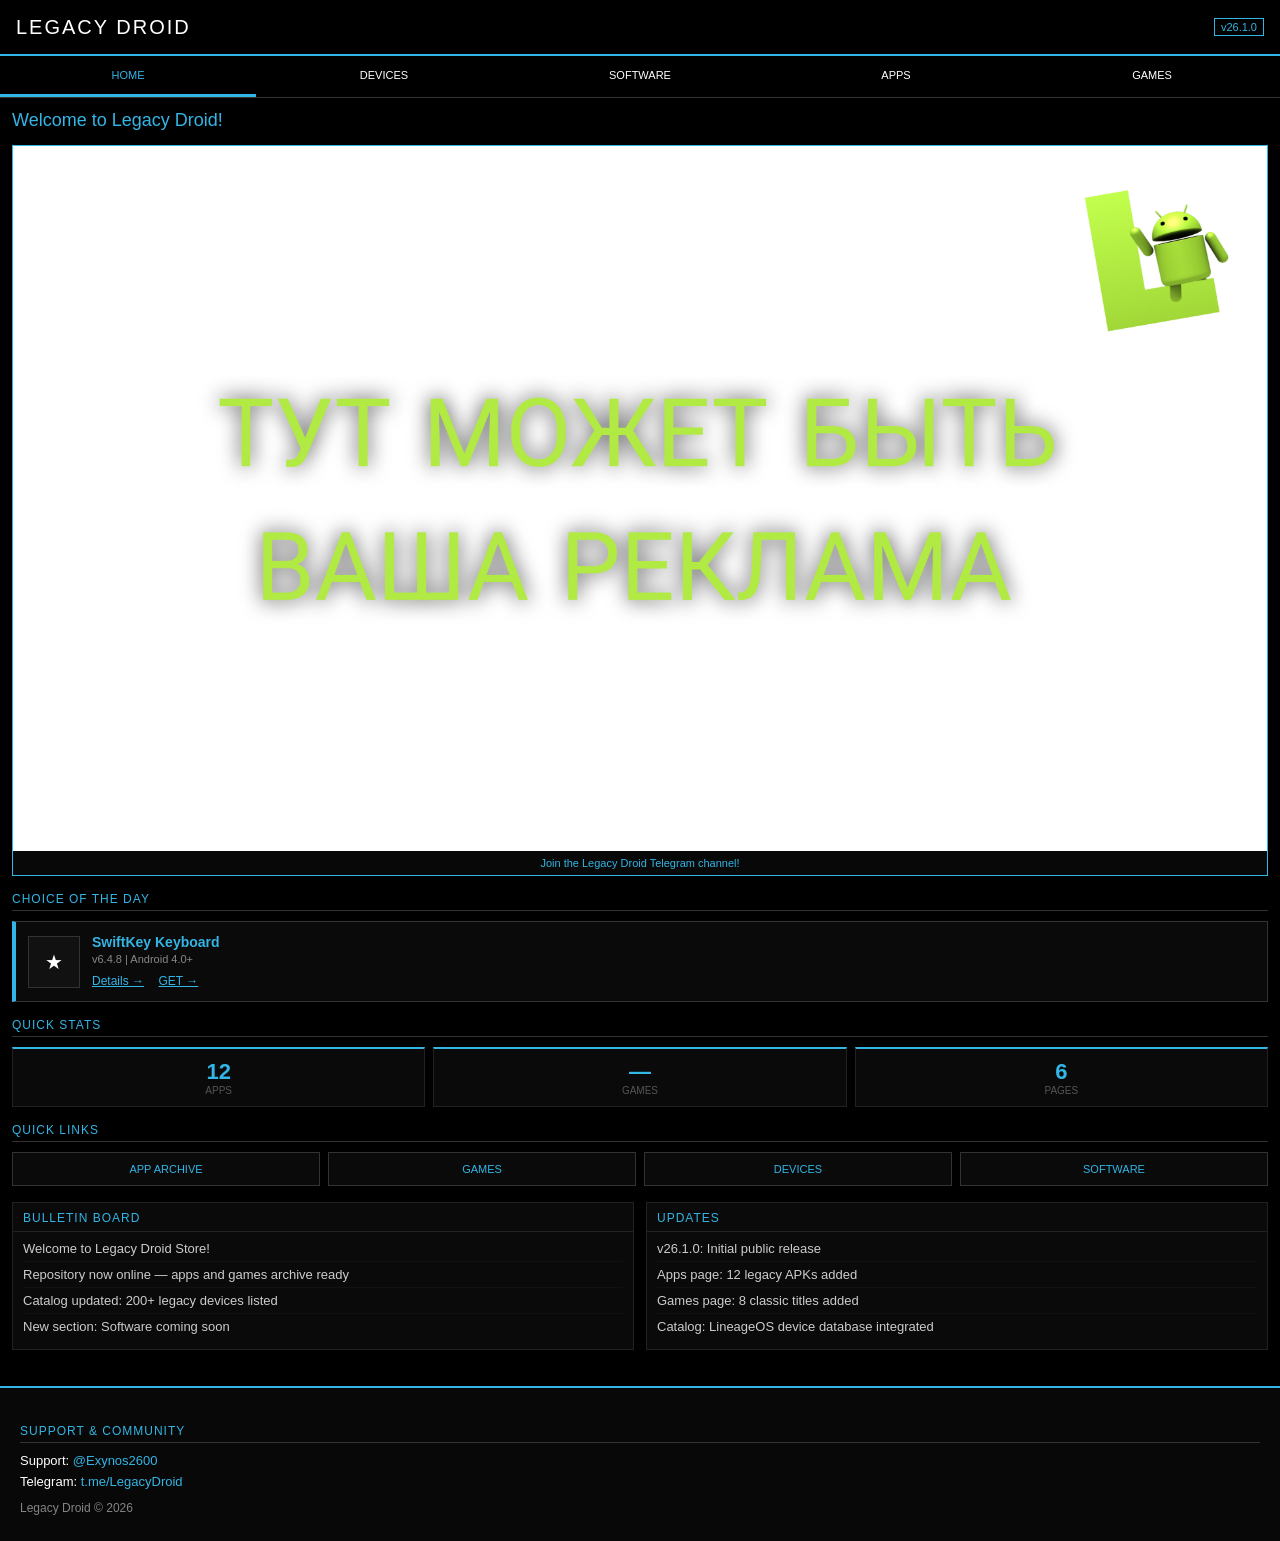
==== commit 93b19b67: "Add files via upload" ====
--- a/index.html
+++ b/index.html
@@ -1,122 +1,215 @@
 <!DOCTYPE html>
 <html lang="en">
 <head>
-    <meta charset="UTF-8">
-    <meta name="viewport" content="width=device-width, initial-scale=1.0">
-    <title>Legacy Droid | v26.1.0</title>
-    <link href="https://fonts.googleapis.com/css2?family=Roboto:wght@300;400;700&display=swap" rel="stylesheet">
-    <style>
-        body { background-color: #000; color: #fff; font-family: 'Roboto', sans-serif; margin: 0; padding: 0; }
-        .action-bar { background-color: #000; height: 60px; display: flex; justify-content: space-between; align-items: center; padding: 0 16px; border-bottom: 2px solid #33b5e5; }
-        .version-tag { color: #33b5e5; font-size: 11px; border: 1px solid #33b5e5; padding: 2px 6px; }
-        nav { display: flex; background-color: #000; border-bottom: 1px solid #333; overflow-x: auto; }
-        nav a { flex: 1; min-width: 90px; text-align: center; padding: 14px 5px; color: #fff; text-decoration: none; font-size: 11px; text-transform: uppercase; }
-        .active { border-bottom: 3px solid #33b5e5; color: #33b5e5; }
-        .content { padding: 15px; }
-        #ad-container { margin-bottom: 20px; border: 1px dashed #33b5e5; padding: 10px; text-align: center; }
-        #ad-container img { max-width: 100%; height: auto; display: block; margin: 0 auto; }
-        .random-pick-box { background: linear-gradient(180deg, #111 0%, #000 100%); border: 1px solid #33b5e5; border-left: 4px solid #33b5e5; padding: 12px; margin-bottom: 20px; }
-        .section-header { color: #33b5e5; font-size: 13px; text-transform: uppercase; border-bottom: 1px solid #333; margin: 15px 0 10px 0; padding-bottom: 4px; }
-        .board-container { display: flex; flex-wrap: wrap; gap: 15px; }
-        .board-box { flex: 1; min-width: 280px; background: #0a0a0a; border: 1px solid #333; padding: 10px; }
-        .list-item { margin-bottom: 8px; font-size: 14px; border-bottom: 1px solid #1a1a1a; padding-bottom: 4px; }
-        footer { background: #080808; padding: 20px; border-top: 2px solid #33b5e5; margin-top: 30px; }
-        a { color: #33b5e5; text-decoration: none; }
-    </style>
+<meta charset="UTF-8">
+<meta name="viewport" content="width=device-width, initial-scale=1.0">
+<title>Legacy Droid Store | v26.1.0</title>
+<style>
+/* Системные шрифты — работают везде без загрузки */
+body{background:#000;color:#fff;font-family:Arial,Helvetica,sans-serif;margin:0;padding:0;}
+*{-webkit-box-sizing:border-box;box-sizing:border-box;}
+
+/* Action Bar */
+.action-bar{background:#000;height:56px;display:-webkit-box;display:flex;-webkit-box-align:center;align-items:center;-webkit-box-pack:justify;justify-content:space-between;padding:0 16px;border-bottom:2px solid #33b5e5;position:sticky;top:0;z-index:100;}
+.logo{font-size:20px;font-weight:300;margin:0;letter-spacing:2px;}
+.version-tag{color:#33b5e5;font-size:11px;border:1px solid #33b5e5;padding:2px 6px;}
+
+/* Navigation */
+nav{display:-webkit-box;display:flex;background:#000;border-bottom:1px solid #333;overflow-x:auto;-webkit-overflow-scrolling:touch;}
+nav a{-webkit-box-flex:1;flex:1;min-width:65px;text-align:center;padding:13px 5px;color:#fff;text-decoration:none;font-size:11px;text-transform:uppercase;white-space:nowrap;border-bottom:3px solid transparent;}
+nav a:hover{color:#33b5e5;}
+nav a.active{border-bottom:3px solid #33b5e5;color:#33b5e5;}
+
+.content{padding:12px;}
+
+/* Banner / Ad */
+.ad-box{margin-bottom:16px;border:1px solid #33b5e5;padding:0;text-align:center;overflow:hidden;}
+.ad-box a{display:block;}
+.ad-box img{max-width:100%;height:auto;display:block;margin:0 auto;}
+.ad-text{padding:6px;font-size:11px;color:#aaa;background:#080808;}
+
+/* Daily Pick */
+.section-header{color:#33b5e5;font-size:12px;text-transform:uppercase;border-bottom:1px solid #333;margin:16px 0 10px 0;padding-bottom:4px;letter-spacing:1px;}
+.pick-box{background:#0a0a0a;border:1px solid #333;border-left:4px solid #33b5e5;padding:12px;}
+.pick-inner{display:-webkit-box;display:flex;-webkit-box-align:center;align-items:center;}
+.pick-icon{width:52px;height:52px;min-width:52px;background:#111;border:1px solid #333;margin-right:12px;display:-webkit-box;display:flex;-webkit-box-align:center;align-items:center;-webkit-box-pack:center;justify-content:center;font-size:20px;}
+.pick-name{color:#33b5e5;font-weight:bold;font-size:14px;}
+.pick-meta{font-size:11px;color:#888;margin:3px 0;}
+.pick-link{font-size:12px;color:#33b5e5;text-decoration:underline;}
+
+/* Board */
+.board-container{display:-webkit-box;display:flex;-webkit-flex-wrap:wrap;flex-wrap:wrap;gap:12px;margin-top:4px;}
+.board-box{-webkit-box-flex:1;flex:1;min-width:260px;background:#0a0a0a;border:1px solid #222;}
+.board-box .section-header{margin:0;padding:8px 10px 6px;border-bottom:1px solid #222;}
+.list-items{padding:4px 10px 10px;}
+.list-item{padding:5px 0;font-size:13px;border-bottom:1px solid #111;color:#ccc;}
+.list-item:last-child{border-bottom:none;}
+
+/* Footer */
+footer{background:#080808;padding:20px;border-top:2px solid #33b5e5;margin-top:24px;}
+footer p{margin:6px 0;font-size:13px;}
+a{color:#33b5e5;text-decoration:none;}
+
+/* Responsive */
+@media(max-width:400px){
+  .logo{font-size:16px;}
+  .board-box{min-width:100%;}
+}
+</style>
 </head>
 <body>
 
 <div class="action-bar">
-    <h1 style="font-size: 20px; font-weight: 300; margin: 0;">LEGACY DROID</h1>
-    <span class="version-tag">v26.1.0</span>
+  <h1 class="logo">LEGACY DROID</h1>
+  <span class="version-tag">v26.1.0</span>
 </div>
 
 <nav>
-    <a href="index.html" class="active">Home</a>
-    <a href="catalog.html">Devices</a>
-    <a href="software.html">Software</a>
-    <a href="apps.html">Apps</a>
-    <a href="games.html">Games</a>
+  <a href="index.html" class="active">Home</a>
+  <a href="catalog.html">Devices</a>
+  <a href="software.html">Software</a>
+  <a href="apps.html">Apps</a>
+  <a href="games.html">Games</a>
 </nav>
 
 <div class="content">
-    <div id="welcome-msg"><h2 style="font-weight: 300; color: #33b5e5; margin-top: 0;">Hello, Guest!</h2></div>
-    <div id="ad-container">Loading promotion...</div>
-
-    <div class="section-header">Choice of the Day</div>
-    <div id="random-app" class="random-pick-box">
-        <p style="font-style: italic; color: #888;">Selecting daily highlight...</p>
+  <h2 id="welcome-msg" style="font-weight:300;color:#33b5e5;margin:0 0 14px 0;font-size:18px;">Welcome to Legacy Droid!</h2>
+
+  <div id="ad-container" class="ad-box">
+    <div style="padding:12px;color:#555;font-size:12px;">Loading promotion...</div>
+  </div>
+
+  <div class="section-header">Choice of the Day</div>
+  <div id="random-app" class="pick-box">
+    <div class="pick-inner">
+      <div class="pick-icon">&#9733;</div>
+      <div><div class="pick-name">Loading...</div></div>
     </div>
-
-    <div class="board-container">
-        <div class="board-box">
-            <div class="section-header">Bulletin Board</div>
-            <div id="news-list"><p>Loading news...</p></div>
-        </div>
-        <div class="board-box">
-            <div class="section-header">Updates</div>
-            <div id="updates-list"><p>Loading updates...</p></div>
-        </div>
+  </div>
+
+  <div class="section-header">Quick Stats</div>
+  <div id="stats-bar" style="display:-webkit-box;display:flex;-webkit-flex-wrap:wrap;flex-wrap:wrap;gap:8px;margin-bottom:16px;">
+    <div style="background:#0a0a0a;border:1px solid #222;border-top:2px solid #33b5e5;padding:10px 14px;-webkit-box-flex:1;flex:1;min-width:90px;text-align:center;"><div id="stat-apps" style="font-size:22px;font-weight:bold;color:#33b5e5;">—</div><div style="font-size:10px;color:#555;text-transform:uppercase;">Apps</div></div>
+    <div style="background:#0a0a0a;border:1px solid #222;border-top:2px solid #33b5e5;padding:10px 14px;-webkit-box-flex:1;flex:1;min-width:90px;text-align:center;"><div id="stat-games" style="font-size:22px;font-weight:bold;color:#33b5e5;">—</div><div style="font-size:10px;color:#555;text-transform:uppercase;">Games</div></div>
+    <div style="background:#0a0a0a;border:1px solid #222;border-top:2px solid #33b5e5;padding:10px 14px;-webkit-box-flex:1;flex:1;min-width:90px;text-align:center;"><div style="font-size:22px;font-weight:bold;color:#33b5e5;">6</div><div style="font-size:10px;color:#555;text-transform:uppercase;">Pages</div></div>
+  </div>
+  <div class="section-header">Quick Links</div>
+  <div style="display:-webkit-box;display:flex;-webkit-flex-wrap:wrap;flex-wrap:wrap;gap:8px;margin-bottom:16px;">
+    <a href="apps.html" style="display:block;background:#0a0a0a;border:1px solid #333;padding:10px 12px;color:#33b5e5;font-size:11px;text-transform:uppercase;text-decoration:none;-webkit-box-flex:1;flex:1;min-width:100px;text-align:center;">App Archive</a>
+    <a href="games.html" style="display:block;background:#0a0a0a;border:1px solid #333;padding:10px 12px;color:#33b5e5;font-size:11px;text-transform:uppercase;text-decoration:none;-webkit-box-flex:1;flex:1;min-width:100px;text-align:center;">Games</a>
+    <a href="catalog.html" style="display:block;background:#0a0a0a;border:1px solid #333;padding:10px 12px;color:#33b5e5;font-size:11px;text-transform:uppercase;text-decoration:none;-webkit-box-flex:1;flex:1;min-width:100px;text-align:center;">Devices</a>
+    <a href="software.html" style="display:block;background:#0a0a0a;border:1px solid #333;padding:10px 12px;color:#33b5e5;font-size:11px;text-transform:uppercase;text-decoration:none;-webkit-box-flex:1;flex:1;min-width:100px;text-align:center;">Software</a>
+  </div>
+  <div class="board-container">
+    <div class="board-box">
+      <div class="section-header">Bulletin Board</div>
+      <div class="list-items" id="news-list"><div class="list-item">Loading...</div></div>
     </div>
+    <div class="board-box">
+      <div class="section-header">Updates</div>
+      <div class="list-items" id="updates-list"><div class="list-item">Loading...</div></div>
+    </div>
+  </div>
 </div>
 
 <footer>
-    <div class="section-header">Support</div>
-    <p>Support: <a href="https://t.me/Exynos2600">@Exynos2600</a></p>
-    <p>Telegram: <a href="https://t.me/LegacyDroid">t.me/LegacyDroid</a></p>
-    <p style="font-size: 12px; opacity: 0.6;">Legacy Droid © 2026</p>
+  <div class="section-header">Support &amp; Community</div>
+  <p>Support: <a href="https://t.me/Exynos2600">@Exynos2600</a></p>
+  <p>Telegram: <a href="https://t.me/LegacyDroid">t.me/LegacyDroid</a></p>
+  <p style="font-size:12px;opacity:0.5;margin-top:12px;">Legacy Droid &copy; 2026</p>
 </footer>
 
 <script>
-    // 1. Загрузка баннера
-    fetch('banner.json').then(r => r.json()).then(data => {
-        const container = document.getElementById('ad-container');
-        container.innerHTML = `<a href="${data.link}"><img src="${data.image_name}" alt="Ad"></a><br><small>Ad: ${data.text}</small>`;
-    }).catch(() => { document.getElementById('ad-container').innerHTML = 'Contact @Exynos2600 for ads'; });
-
-    // 2. Загрузка новостей
-    fetch('news.json').then(r => r.json()).then(data => {
-        const list = document.getElementById('news-list');
-        list.innerHTML = data.map(item => `<div class="list-item">${item}</div>`).join('');
-    });
-
-    // 3. Загрузка обновлений
-    fetch('update.json').then(r => r.json()).then(data => {
-        const list = document.getElementById('updates-list');
-        list.innerHTML = data.map(item => `<div class="list-item">${item}</div>`).join('');
-    });
-
-    // 4. Улучшенная логика "Выбор дня" (Apps + Games)
-    async function loadDailyPick() {
-        try {
-            const appsRes = await fetch('apps.json');
-            const gamesRes = await fetch('games.json');
-            const apps = await appsRes.json();
-            const games = await gamesRes.json();
-            
-            // Объединяем всё в один массив для выбора
-            const allStuff = [...apps, ...games];
-            
-            const today = new Date().getDate(); 
-            const index = today % allStuff.length;
-            const item = allStuff[index];
-            
-            const container = document.getElementById('random-app');
-            container.innerHTML = `
-                <div style="display: flex; align-items: center;">
-                    <img src="images/${item.image}" style="width: 48px; height: 48px; margin-right: 12px; border: 1px solid #333;" onerror="this.src='https://via.placeholder.com/48/000/33b5e5?text=APK'">
-                    <div>
-                        <div style="font-weight: bold; color: #33b5e5;">${item.name}</div>
-                        <div style="font-size: 12px; color: #ccc;">Version: ${item.version} | ${item.android ? item.android : 'Legacy'}</div>
-                        <a href="${item.link}" style="font-size: 12px; text-decoration: underline; color: #33b5e5;">View in Repository</a>
-                    </div>
-                </div>
-            `;
-        } catch (e) {
-            document.getElementById('random-app').innerHTML = '<p style="font-size:12px; color:#555;">Add apps.json and games.json to enable Daily Pick</p>';
+// Универсальный fetch с XMLHttpRequest fallback для IE9/старых Android
+function getData(url, cb, errCb) {
+  if (window.fetch) {
+    fetch(url).then(function(r){
+      if(!r.ok) throw new Error('HTTP '+r.status);
+      return r.json();
+    }).then(cb).catch(errCb || function(){});
+  } else {
+    var xhr = new XMLHttpRequest();
+    xhr.open('GET', url, true);
+    xhr.onreadystatechange = function() {
+      if (xhr.readyState === 4) {
+        if (xhr.status === 200) {
+          try { cb(JSON.parse(xhr.responseText)); }
+          catch(e) { if(errCb) errCb(e); }
+        } else {
+          if(errCb) errCb(new Error('HTTP '+xhr.status));
         }
-    }
-    loadDailyPick();
+      }
+    };
+    xhr.send();
+  }
+}
+
+// 1. Баннер
+getData('banner.json', function(data) {
+  var c = document.getElementById('ad-container');
+  var img = data.image_name ? '<a href="'+data.link+'" target="_blank"><img src="'+data.image_name+'" alt="Promo"></a>' : '';
+  c.innerHTML = img + '<div class="ad-text"><a href="'+data.link+'" target="_blank">'+data.text+'</a></div>';
+}, function() {
+  document.getElementById('ad-container').innerHTML = '<div class="ad-text"><a href="https://t.me/Exynos2600" target="_blank">Contact @Exynos2600 to place an ad here</a></div>';
+});
+
+// 2. Новости
+getData('news.json', function(data) {
+  var html = '';
+  for(var i=0; i<data.length; i++) html += '<div class="list-item">'+data[i]+'</div>';
+  document.getElementById('news-list').innerHTML = html;
+}, function() {
+  document.getElementById('news-list').innerHTML = '<div class="list-item" style="color:#555;">No news yet</div>';
+});
+
+// 3. Обновления
+getData('update.json', function(data) {
+  var html = '';
+  for(var i=0; i<data.length; i++) html += '<div class="list-item">'+data[i]+'</div>';
+  document.getElementById('updates-list').innerHTML = html;
+}, function() {
+  document.getElementById('updates-list').innerHTML = '<div class="list-item" style="color:#555;">No updates yet</div>';
+});
+
+// 4. Выбор дня — сначала apps, потом games, работает даже если один файл отсутствует
+var allItems = [];
+var loaded = 0;
+
+function tryRenderPick() {
+  loaded++;
+  if (loaded < 2) return;
+  if (allItems.length === 0) {
+    document.getElementById('random-app').innerHTML = '<div class="pick-inner"><div class="pick-icon">?</div><div><div class="pick-name" style="color:#555;">Add apps.json / games.json</div></div></div>';
+    return;
+  }
+  var day = new Date().getDate();
+  var item = allItems[day % allItems.length];
+  var isGame = item.android && !item.category ? false : !!item.android;
+  var detailUrl = 'app-detail.html?name='+encodeURIComponent(item.name)+'&type='+(item.category ? 'app' : 'game');
+  var extLink = item.link && item.link !== '#' ? ' <a href="'+item.link+'" class="pick-link" target="_blank" onclick="event.stopPropagation()" style="margin-left:10px;">GET &rarr;</a>' : '';
+  document.getElementById('random-app').innerHTML =
+    '<div class="pick-inner" onclick="location.href=\''+detailUrl+'\'" style="cursor:pointer;">' +
+    '<div class="pick-icon">&#9733;</div>' +
+    '<div>' +
+      '<div class="pick-name">'+item.name+'</div>' +
+      '<div class="pick-meta">v'+(item.version||item.ver||'?')+' | '+(item.android||item.category||'Legacy')+'</div>' +
+      '<div style="margin-top:6px;"><a href="'+detailUrl+'" class="pick-link">Details &rarr;</a>'+extLink+'</div>' +
+    '</div></div>';
+}
+
+getData('apps.json', function(data) {
+  allItems = allItems.concat(data);
+  var el = document.getElementById('stat-apps');
+  if(el) el.textContent = data.length;
+  tryRenderPick();
+}, function(){ tryRenderPick(); });
+
+getData('games.json', function(data) {
+  allItems = allItems.concat(data);
+  var el = document.getElementById('stat-games');
+  if(el) el.textContent = data.length;
+  tryRenderPick();
+}, function(){ tryRenderPick(); });
 </script>
 </body>
 </html>
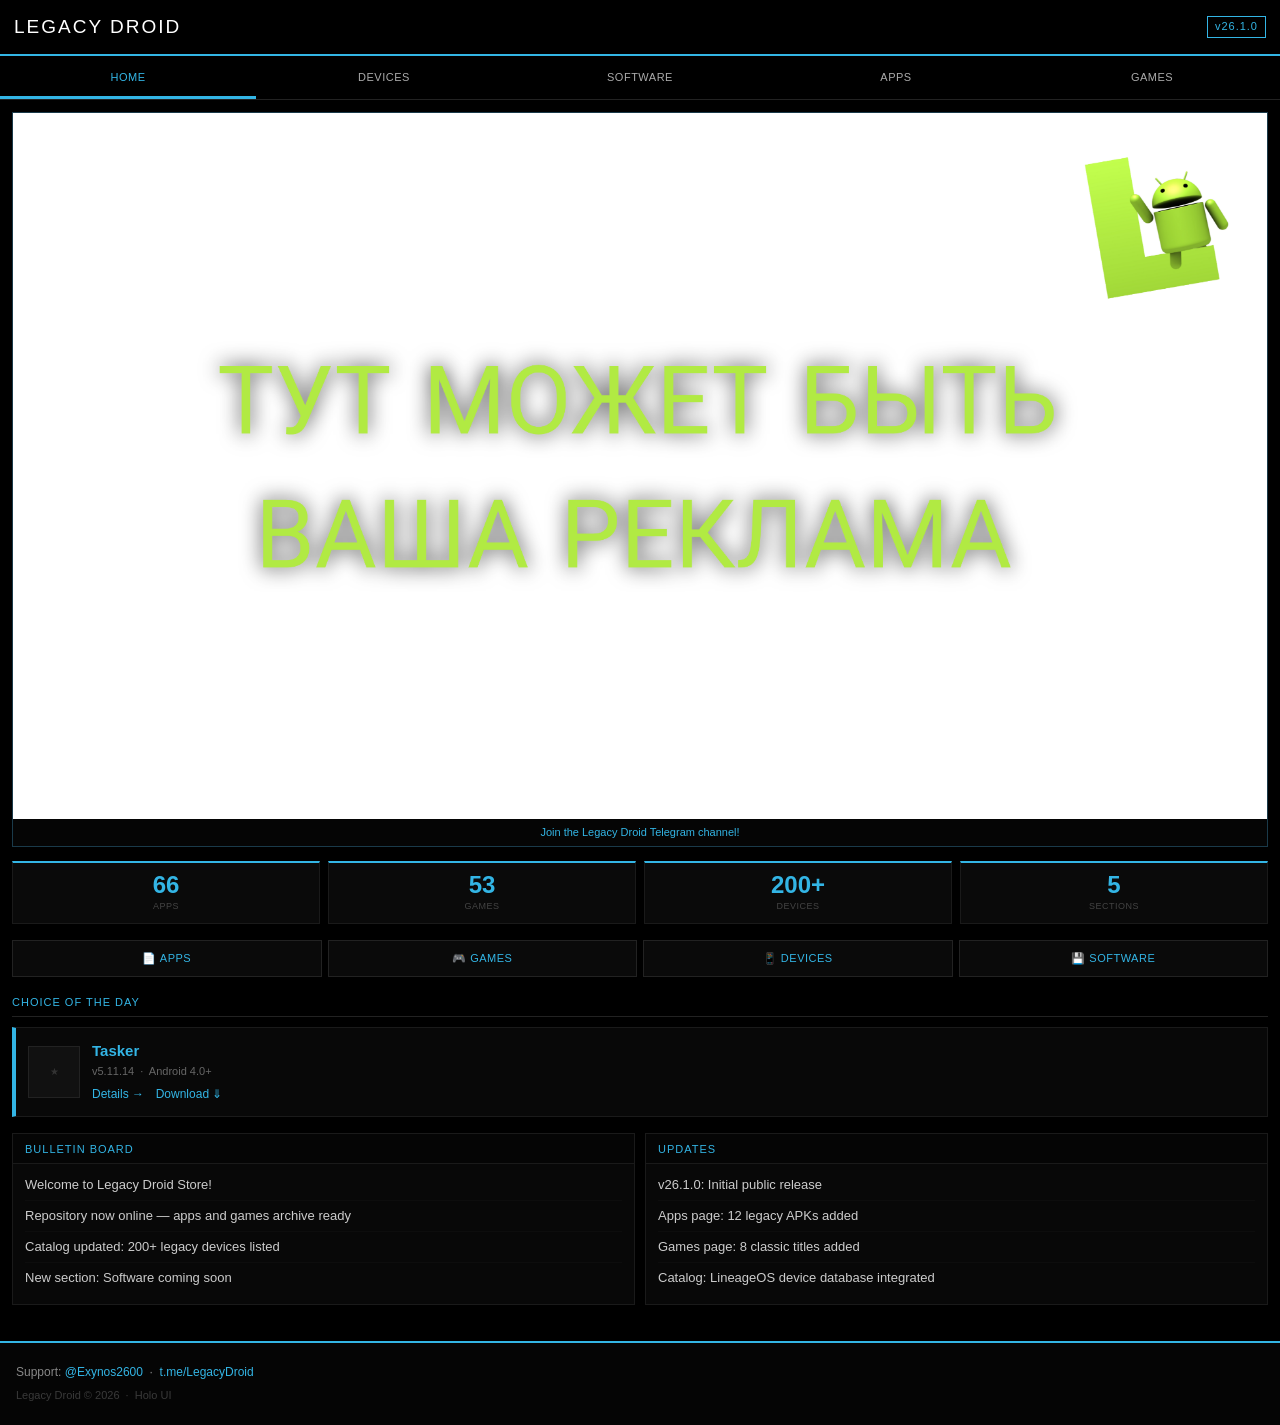
==== commit 734667c5: "Add files via upload" ====
--- a/index.html
+++ b/index.html
@@ -2,70 +2,19 @@
 <html lang="en">
 <head>
 <meta charset="UTF-8">
-<meta name="viewport" content="width=device-width, initial-scale=1.0">
-<title>Legacy Droid Store | v26.1.0</title>
-<style>
-/* Системные шрифты — работают везде без загрузки */
-body{background:#000;color:#fff;font-family:Arial,Helvetica,sans-serif;margin:0;padding:0;}
-*{-webkit-box-sizing:border-box;box-sizing:border-box;}
-
-/* Action Bar */
-.action-bar{background:#000;height:56px;display:-webkit-box;display:flex;-webkit-box-align:center;align-items:center;-webkit-box-pack:justify;justify-content:space-between;padding:0 16px;border-bottom:2px solid #33b5e5;position:sticky;top:0;z-index:100;}
-.logo{font-size:20px;font-weight:300;margin:0;letter-spacing:2px;}
-.version-tag{color:#33b5e5;font-size:11px;border:1px solid #33b5e5;padding:2px 6px;}
-
-/* Navigation */
-nav{display:-webkit-box;display:flex;background:#000;border-bottom:1px solid #333;overflow-x:auto;-webkit-overflow-scrolling:touch;}
-nav a{-webkit-box-flex:1;flex:1;min-width:65px;text-align:center;padding:13px 5px;color:#fff;text-decoration:none;font-size:11px;text-transform:uppercase;white-space:nowrap;border-bottom:3px solid transparent;}
-nav a:hover{color:#33b5e5;}
-nav a.active{border-bottom:3px solid #33b5e5;color:#33b5e5;}
-
-.content{padding:12px;}
-
-/* Banner / Ad */
-.ad-box{margin-bottom:16px;border:1px solid #33b5e5;padding:0;text-align:center;overflow:hidden;}
-.ad-box a{display:block;}
-.ad-box img{max-width:100%;height:auto;display:block;margin:0 auto;}
-.ad-text{padding:6px;font-size:11px;color:#aaa;background:#080808;}
-
-/* Daily Pick */
-.section-header{color:#33b5e5;font-size:12px;text-transform:uppercase;border-bottom:1px solid #333;margin:16px 0 10px 0;padding-bottom:4px;letter-spacing:1px;}
-.pick-box{background:#0a0a0a;border:1px solid #333;border-left:4px solid #33b5e5;padding:12px;}
-.pick-inner{display:-webkit-box;display:flex;-webkit-box-align:center;align-items:center;}
-.pick-icon{width:52px;height:52px;min-width:52px;background:#111;border:1px solid #333;margin-right:12px;display:-webkit-box;display:flex;-webkit-box-align:center;align-items:center;-webkit-box-pack:center;justify-content:center;font-size:20px;}
-.pick-name{color:#33b5e5;font-weight:bold;font-size:14px;}
-.pick-meta{font-size:11px;color:#888;margin:3px 0;}
-.pick-link{font-size:12px;color:#33b5e5;text-decoration:underline;}
-
-/* Board */
-.board-container{display:-webkit-box;display:flex;-webkit-flex-wrap:wrap;flex-wrap:wrap;gap:12px;margin-top:4px;}
-.board-box{-webkit-box-flex:1;flex:1;min-width:260px;background:#0a0a0a;border:1px solid #222;}
-.board-box .section-header{margin:0;padding:8px 10px 6px;border-bottom:1px solid #222;}
-.list-items{padding:4px 10px 10px;}
-.list-item{padding:5px 0;font-size:13px;border-bottom:1px solid #111;color:#ccc;}
-.list-item:last-child{border-bottom:none;}
-
-/* Footer */
-footer{background:#080808;padding:20px;border-top:2px solid #33b5e5;margin-top:24px;}
-footer p{margin:6px 0;font-size:13px;}
-a{color:#33b5e5;text-decoration:none;}
-
-/* Responsive */
-@media(max-width:400px){
-  .logo{font-size:16px;}
-  .board-box{min-width:100%;}
-}
-</style>
+<meta name="viewport" content="width=device-width,initial-scale=1.0,maximum-scale=1.0">
+<title>Legacy Droid Store</title>
+<link rel="stylesheet" href="holo.css">
 </head>
 <body>
 
-<div class="action-bar">
-  <h1 class="logo">LEGACY DROID</h1>
-  <span class="version-tag">v26.1.0</span>
+<div class="ab">
+  <h1 class="ab-title">LEGACY DROID</h1>
+  <span class="ab-meta">v26.1.0</span>
 </div>
 
-<nav>
-  <a href="index.html" class="active">Home</a>
+<nav class="nav">
+  <a href="index.html" class="on">Home</a>
   <a href="catalog.html">Devices</a>
   <a href="software.html">Software</a>
   <a href="apps.html">Apps</a>
@@ -73,143 +22,90 @@
 </nav>
 
 <div class="content">
-  <h2 id="welcome-msg" style="font-weight:300;color:#33b5e5;margin:0 0 14px 0;font-size:18px;">Welcome to Legacy Droid!</h2>
+  <div id="adbox" class="adbox"><div style="padding:14px;color:#333;font-size:12px;text-align:center;">Loading...</div></div>
 
-  <div id="ad-container" class="ad-box">
-    <div style="padding:12px;color:#555;font-size:12px;">Loading promotion...</div>
+  <div class="stats">
+    <div class="stat"><div class="stat-n" id="sn-apps">—</div><div class="stat-l">Apps</div></div>
+    <div class="stat"><div class="stat-n" id="sn-games">—</div><div class="stat-l">Games</div></div>
+    <div class="stat"><div class="stat-n">200+</div><div class="stat-l">Devices</div></div>
+    <div class="stat"><div class="stat-n">5</div><div class="stat-l">Sections</div></div>
   </div>
 
-  <div class="section-header">Choice of the Day</div>
-  <div id="random-app" class="pick-box">
+  <div class="qlinks">
+    <a href="apps.html" class="qlink">&#128196; Apps</a>
+    <a href="games.html" class="qlink">&#127918; Games</a>
+    <a href="catalog.html" class="qlink">&#128241; Devices</a>
+    <a href="software.html" class="qlink">&#128190; Software</a>
+  </div>
+
+  <div class="sh">Choice of the Day</div>
+  <div id="pick" class="pick">
     <div class="pick-inner">
-      <div class="pick-icon">&#9733;</div>
+      <div class="pick-ico">&#9733;</div>
       <div><div class="pick-name">Loading...</div></div>
     </div>
   </div>
 
-  <div class="section-header">Quick Stats</div>
-  <div id="stats-bar" style="display:-webkit-box;display:flex;-webkit-flex-wrap:wrap;flex-wrap:wrap;gap:8px;margin-bottom:16px;">
-    <div style="background:#0a0a0a;border:1px solid #222;border-top:2px solid #33b5e5;padding:10px 14px;-webkit-box-flex:1;flex:1;min-width:90px;text-align:center;"><div id="stat-apps" style="font-size:22px;font-weight:bold;color:#33b5e5;">—</div><div style="font-size:10px;color:#555;text-transform:uppercase;">Apps</div></div>
-    <div style="background:#0a0a0a;border:1px solid #222;border-top:2px solid #33b5e5;padding:10px 14px;-webkit-box-flex:1;flex:1;min-width:90px;text-align:center;"><div id="stat-games" style="font-size:22px;font-weight:bold;color:#33b5e5;">—</div><div style="font-size:10px;color:#555;text-transform:uppercase;">Games</div></div>
-    <div style="background:#0a0a0a;border:1px solid #222;border-top:2px solid #33b5e5;padding:10px 14px;-webkit-box-flex:1;flex:1;min-width:90px;text-align:center;"><div style="font-size:22px;font-weight:bold;color:#33b5e5;">6</div><div style="font-size:10px;color:#555;text-transform:uppercase;">Pages</div></div>
-  </div>
-  <div class="section-header">Quick Links</div>
-  <div style="display:-webkit-box;display:flex;-webkit-flex-wrap:wrap;flex-wrap:wrap;gap:8px;margin-bottom:16px;">
-    <a href="apps.html" style="display:block;background:#0a0a0a;border:1px solid #333;padding:10px 12px;color:#33b5e5;font-size:11px;text-transform:uppercase;text-decoration:none;-webkit-box-flex:1;flex:1;min-width:100px;text-align:center;">App Archive</a>
-    <a href="games.html" style="display:block;background:#0a0a0a;border:1px solid #333;padding:10px 12px;color:#33b5e5;font-size:11px;text-transform:uppercase;text-decoration:none;-webkit-box-flex:1;flex:1;min-width:100px;text-align:center;">Games</a>
-    <a href="catalog.html" style="display:block;background:#0a0a0a;border:1px solid #333;padding:10px 12px;color:#33b5e5;font-size:11px;text-transform:uppercase;text-decoration:none;-webkit-box-flex:1;flex:1;min-width:100px;text-align:center;">Devices</a>
-    <a href="software.html" style="display:block;background:#0a0a0a;border:1px solid #333;padding:10px 12px;color:#33b5e5;font-size:11px;text-transform:uppercase;text-decoration:none;-webkit-box-flex:1;flex:1;min-width:100px;text-align:center;">Software</a>
-  </div>
-  <div class="board-container">
-    <div class="board-box">
-      <div class="section-header">Bulletin Board</div>
-      <div class="list-items" id="news-list"><div class="list-item">Loading...</div></div>
+  <div class="boards">
+    <div class="board">
+      <div class="board-hd">Bulletin Board</div>
+      <div class="board-body" id="news"><div class="board-item" style="color:#444;">Loading...</div></div>
     </div>
-    <div class="board-box">
-      <div class="section-header">Updates</div>
-      <div class="list-items" id="updates-list"><div class="list-item">Loading...</div></div>
+    <div class="board">
+      <div class="board-hd">Updates</div>
+      <div class="board-body" id="updates"><div class="board-item" style="color:#444;">Loading...</div></div>
     </div>
   </div>
 </div>
 
 <footer>
-  <div class="section-header">Support &amp; Community</div>
-  <p>Support: <a href="https://t.me/Exynos2600">@Exynos2600</a></p>
-  <p>Telegram: <a href="https://t.me/LegacyDroid">t.me/LegacyDroid</a></p>
-  <p style="font-size:12px;opacity:0.5;margin-top:12px;">Legacy Droid &copy; 2026</p>
+  <p>Support: <a href="https://t.me/Exynos2600">@Exynos2600</a> &nbsp;&#183;&nbsp; <a href="https://t.me/LegacyDroid">t.me/LegacyDroid</a></p>
+  <p style="opacity:.4;font-size:11px;margin-top:8px;">Legacy Droid &copy; 2026 &nbsp;&#183;&nbsp; Holo UI</p>
 </footer>
 
 <script>
-// Универсальный fetch с XMLHttpRequest fallback для IE9/старых Android
-function getData(url, cb, errCb) {
-  if (window.fetch) {
-    fetch(url).then(function(r){
-      if(!r.ok) throw new Error('HTTP '+r.status);
-      return r.json();
-    }).then(cb).catch(errCb || function(){});
-  } else {
-    var xhr = new XMLHttpRequest();
-    xhr.open('GET', url, true);
-    xhr.onreadystatechange = function() {
-      if (xhr.readyState === 4) {
-        if (xhr.status === 200) {
-          try { cb(JSON.parse(xhr.responseText)); }
-          catch(e) { if(errCb) errCb(e); }
-        } else {
-          if(errCb) errCb(new Error('HTTP '+xhr.status));
-        }
-      }
-    };
-    xhr.send();
-  }
+function get(url,cb,err){
+  if(window.fetch){fetch(url).then(function(r){if(!r.ok)throw 0;return r.json();}).then(cb).catch(err||function(){});}
+  else{var x=new XMLHttpRequest();x.open('GET',url,true);x.onreadystatechange=function(){if(x.readyState===4){if(x.status===200){try{cb(JSON.parse(x.responseText));}catch(e){if(err)err();}}else if(err)err();}};x.send();}
 }
-
-// 1. Баннер
-getData('banner.json', function(data) {
-  var c = document.getElementById('ad-container');
-  var img = data.image_name ? '<a href="'+data.link+'" target="_blank"><img src="'+data.image_name+'" alt="Promo"></a>' : '';
-  c.innerHTML = img + '<div class="ad-text"><a href="'+data.link+'" target="_blank">'+data.text+'</a></div>';
-}, function() {
-  document.getElementById('ad-container').innerHTML = '<div class="ad-text"><a href="https://t.me/Exynos2600" target="_blank">Contact @Exynos2600 to place an ad here</a></div>';
-});
-
-// 2. Новости
-getData('news.json', function(data) {
-  var html = '';
-  for(var i=0; i<data.length; i++) html += '<div class="list-item">'+data[i]+'</div>';
-  document.getElementById('news-list').innerHTML = html;
-}, function() {
-  document.getElementById('news-list').innerHTML = '<div class="list-item" style="color:#555;">No news yet</div>';
-});
-
-// 3. Обновления
-getData('update.json', function(data) {
-  var html = '';
-  for(var i=0; i<data.length; i++) html += '<div class="list-item">'+data[i]+'</div>';
-  document.getElementById('updates-list').innerHTML = html;
-}, function() {
-  document.getElementById('updates-list').innerHTML = '<div class="list-item" style="color:#555;">No updates yet</div>';
-});
-
-// 4. Выбор дня — сначала apps, потом games, работает даже если один файл отсутствует
-var allItems = [];
-var loaded = 0;
-
-function tryRenderPick() {
-  loaded++;
-  if (loaded < 2) return;
-  if (allItems.length === 0) {
-    document.getElementById('random-app').innerHTML = '<div class="pick-inner"><div class="pick-icon">?</div><div><div class="pick-name" style="color:#555;">Add apps.json / games.json</div></div></div>';
-    return;
-  }
-  var day = new Date().getDate();
-  var item = allItems[day % allItems.length];
-  var isGame = item.android && !item.category ? false : !!item.android;
-  var detailUrl = 'app-detail.html?name='+encodeURIComponent(item.name)+'&type='+(item.category ? 'app' : 'game');
-  var extLink = item.link && item.link !== '#' ? ' <a href="'+item.link+'" class="pick-link" target="_blank" onclick="event.stopPropagation()" style="margin-left:10px;">GET &rarr;</a>' : '';
-  document.getElementById('random-app').innerHTML =
-    '<div class="pick-inner" onclick="location.href=\''+detailUrl+'\'" style="cursor:pointer;">' +
-    '<div class="pick-icon">&#9733;</div>' +
-    '<div>' +
-      '<div class="pick-name">'+item.name+'</div>' +
-      '<div class="pick-meta">v'+(item.version||item.ver||'?')+' | '+(item.android||item.category||'Legacy')+'</div>' +
-      '<div style="margin-top:6px;"><a href="'+detailUrl+'" class="pick-link">Details &rarr;</a>'+extLink+'</div>' +
-    '</div></div>';
+// Banner
+get('banner.json',function(d){
+  var el=document.getElementById('adbox');
+  el.innerHTML=(d.image_name?'<a href="'+d.link+'" target="_blank"><img src="'+d.image_name+'" alt="Ad"></a>':'')
+    +'<div class="adbox-text"><a href="'+d.link+'" target="_blank">'+d.text+'</a></div>';
+},function(){document.getElementById('adbox').innerHTML='<div class="adbox-text"><a href="https://t.me/Exynos2600">Contact @Exynos2600 for advertising</a></div>';});
+// News
+get('news.json',function(d){
+  document.getElementById('news').innerHTML=d.map(function(s){return'<div class="board-item">'+s+'</div>';}).join('');
+},function(){document.getElementById('news').innerHTML='<div class="board-item" style="color:#333;">Unavailable</div>';});
+// Updates
+get('update.json',function(d){
+  document.getElementById('updates').innerHTML=d.map(function(s){return'<div class="board-item">'+s+'</div>';}).join('');
+},function(){document.getElementById('updates').innerHTML='<div class="board-item" style="color:#333;">Unavailable</div>';});
+// Stats + Daily Pick
+var pool=[],loaded=0;
+function gotData(d,type){
+  pool=pool.concat(d);
+  if(type==='app'){var e=document.getElementById('sn-apps');if(e)e.textContent=d.length;}
+  if(type==='game'){var e=document.getElementById('sn-games');if(e)e.textContent=d.length;}
+  loaded++;if(loaded<2)return;
+  if(!pool.length){document.getElementById('pick').innerHTML='<div class="pick-inner"><div class="pick-ico">?</div><div><div class="pick-name" style="color:#444;">No data</div></div></div>';return;}
+  var item=pool[new Date().getDate()%pool.length];
+  var type2=item.category?'app':'game';
+  var dUrl='app-detail.html?name='+encodeURIComponent(item.name)+'&type='+type2;
+  document.getElementById('pick').onclick=function(){location.href=dUrl;};
+  document.getElementById('pick').innerHTML=
+    '<div class="pick-inner">'
+    +'<div class="pick-ico">&#9733;</div>'
+    +'<div>'
+    +'<div class="pick-name">'+item.name+'</div>'
+    +'<div class="pick-meta">v'+(item.version||'?')+' &nbsp;&#183;&nbsp; '+(item.android||item.category||'Legacy')+'</div>'
+    +'<div style="margin-top:5px;"><a href="'+dUrl+'" class="pick-link" onclick="event.stopPropagation()">Details &#8594;</a>'
+    +(item.apk&&item.apk!=='#'?' &nbsp; <a href="'+item.apk+'" download class="pick-link" onclick="event.stopPropagation()">Download &#8659;</a>':'')
+    +'</div></div></div>';
 }
-
-getData('apps.json', function(data) {
-  allItems = allItems.concat(data);
-  var el = document.getElementById('stat-apps');
-  if(el) el.textContent = data.length;
-  tryRenderPick();
-}, function(){ tryRenderPick(); });
-
-getData('games.json', function(data) {
-  allItems = allItems.concat(data);
-  var el = document.getElementById('stat-games');
-  if(el) el.textContent = data.length;
-  tryRenderPick();
-}, function(){ tryRenderPick(); });
+get('apps.json',function(d){gotData(d,'app');},function(){loaded++;});
+get('games.json',function(d){gotData(d,'game');},function(){loaded++;});
 </script>
 </body>
 </html>
--- a/holo.css
+++ b/holo.css
@@ -0,0 +1,436 @@
+/* =====================================================
+   HOLO UI — Legacy Droid Store
+   Android 4.x Holo Dark design system
+   Compatible: IE9+, Android 2.3+ WebView, all browsers
+   ===================================================== */
+
+/* Reset & base */
+html,body{margin:0;padding:0;height:100%;}
+body{
+  background:#000;
+  color:#fff;
+  font-family:Arial,Helvetica,sans-serif;
+  font-size:14px;
+  line-height:1.4;
+  -webkit-text-size-adjust:100%;
+  -ms-text-size-adjust:100%;
+}
+*{-webkit-box-sizing:border-box;-moz-box-sizing:border-box;box-sizing:border-box;}
+a{color:#33b5e5;text-decoration:none;}
+a:hover{color:#fff;}
+img{border:0;max-width:100%;}
+
+/* ── ACTION BAR ── */
+.ab{
+  background:#000;
+  height:56px;
+  display:-webkit-box;display:-ms-flexbox;display:flex;
+  -webkit-box-align:center;-ms-flex-align:center;align-items:center;
+  -webkit-box-pack:justify;-ms-flex-pack:justify;justify-content:space-between;
+  padding:0 14px;
+  border-bottom:2px solid #33b5e5;
+  position:-webkit-sticky;position:sticky;
+  top:0;
+  z-index:200;
+}
+.ab-title{font-size:19px;font-weight:400;margin:0;letter-spacing:2px;color:#fff;}
+.ab-meta{font-size:11px;color:#33b5e5;border:1px solid #33b5e5;padding:2px 7px;letter-spacing:1px;}
+.ab-back{color:#33b5e5;font-size:13px;padding:6px 0;}
+.ab-back::before{content:"\2190\00a0";}
+
+/* ── NAV TAB BAR ── */
+.nav{
+  display:-webkit-box;display:-ms-flexbox;display:flex;
+  background:#000;
+  border-bottom:1px solid #222;
+  overflow-x:auto;
+  -webkit-overflow-scrolling:touch;
+  scrollbar-width:none;
+}
+.nav::-webkit-scrollbar{display:none;}
+.nav a{
+  -webkit-box-flex:1;-ms-flex:1;flex:1;
+  min-width:60px;
+  text-align:center;
+  padding:14px 6px 11px;
+  color:#aaa;
+  text-decoration:none;
+  font-size:11px;
+  text-transform:uppercase;
+  letter-spacing:.5px;
+  white-space:nowrap;
+  border-bottom:3px solid transparent;
+  -webkit-tap-highlight-color:rgba(51,181,229,.2);
+}
+.nav a:hover,.nav a:active{color:#33b5e5;}
+.nav a.on{color:#33b5e5;border-bottom-color:#33b5e5;}
+
+/* ── SEARCH ── */
+.search-wrap{padding:10px;background:#0d0d0d;border-bottom:1px solid #1a1a1a;}
+.search-input{
+  width:100%;padding:10px 12px;
+  background:#000;
+  border:1px solid #33b5e5;
+  color:#fff;font-size:14px;
+  outline:none;
+  -webkit-appearance:none;
+  border-radius:0;
+}
+.search-input:focus{border-color:#fff;}
+.search-input::-webkit-input-placeholder{color:#444;}
+.search-input::-moz-placeholder{color:#444;}
+.search-input:-ms-input-placeholder{color:#444;}
+
+/* ── FILTER CHIPS ── */
+.chips{
+  padding:8px 10px;background:#080808;
+  border-bottom:1px solid #1a1a1a;
+  overflow-x:auto;white-space:nowrap;
+  -webkit-overflow-scrolling:touch;
+  scrollbar-width:none;
+}
+.chips::-webkit-scrollbar{display:none;}
+.chip{
+  display:inline-block;
+  padding:5px 12px;margin-right:6px;
+  font-size:11px;text-transform:uppercase;
+  color:#666;border:1px solid #333;
+  cursor:pointer;background:transparent;
+  -webkit-tap-highlight-color:rgba(51,181,229,.2);
+  vertical-align:middle;
+}
+.chip.on{color:#33b5e5;border-color:#33b5e5;background:#001922;}
+
+/* ── STATUS BAR ── */
+.status{
+  font-size:11px;color:#555;
+  padding:5px 12px;background:#050505;
+  border-bottom:1px solid #111;
+}
+
+/* ── SECTION HEADER ── */
+.sh{
+  color:#33b5e5;font-size:11px;
+  text-transform:uppercase;letter-spacing:1px;
+  border-bottom:1px solid #222;
+  margin:18px 0 10px;padding-bottom:5px;
+}
+
+/* ── CONTENT WRAP ── */
+.content{padding:12px;}
+.page-content{padding:14px;max-width:720px;}
+
+/* ── APP LIST ITEM (apps page) ── */
+.app-row{
+  display:-webkit-box;display:-ms-flexbox;display:flex;
+  -webkit-box-align:center;-ms-flex-align:center;align-items:center;
+  background:#080808;
+  border:1px solid #1a1a1a;
+  border-left:3px solid transparent;
+  margin-bottom:5px;
+  padding:9px 10px;
+  cursor:pointer;
+  -webkit-tap-highlight-color:rgba(51,181,229,.1);
+  transition:border-color .15s;
+}
+.app-row:hover,.app-row:active{border-left-color:#33b5e5;background:#0a1318;}
+.app-icon{
+  width:44px;height:44px;min-width:44px;
+  background:#111;border:1px solid #222;
+  margin-right:11px;overflow:hidden;
+  display:-webkit-box;display:-ms-flexbox;display:flex;
+  -webkit-box-align:center;-ms-flex-align:center;align-items:center;
+  -webkit-box-pack:center;-ms-flex-pack:center;justify-content:center;
+  font-size:9px;color:#333;text-align:center;
+}
+.app-icon img{width:44px;height:44px;object-fit:contain;}
+.app-info{-webkit-box-flex:1;-ms-flex:1;flex:1;min-width:0;overflow:hidden;}
+.app-name{color:#fff;font-size:14px;font-weight:bold;white-space:nowrap;overflow:hidden;text-overflow:ellipsis;}
+.app-desc{color:#666;font-size:11px;margin:1px 0 3px;white-space:nowrap;overflow:hidden;text-overflow:ellipsis;}
+.app-meta{font-size:10px;color:#444;}
+.app-cat{display:inline-block;font-size:9px;color:#33b5e5;border:1px solid #1a4a5e;padding:1px 5px;margin-left:5px;text-transform:uppercase;vertical-align:middle;}
+
+/* ── DOWNLOAD BUTTON ── */
+.btn-dl{
+  display:inline-block;
+  background:#33b5e5;color:#000;
+  padding:7px 13px;
+  font-weight:bold;font-size:11px;
+  text-transform:uppercase;
+  text-decoration:none;
+  white-space:nowrap;
+  margin-left:8px;
+  cursor:pointer;
+  border:none;
+  -webkit-tap-highlight-color:rgba(255,255,255,.2);
+}
+.btn-dl:hover,.btn-dl:active{background:#fff;color:#000;}
+.btn-dl-ghost{
+  display:inline-block;
+  border:1px solid #33b5e5;color:#33b5e5;
+  padding:7px 13px;
+  font-size:11px;text-transform:uppercase;
+  text-decoration:none;white-space:nowrap;
+  margin-left:8px;cursor:pointer;
+  background:transparent;
+  -webkit-tap-highlight-color:rgba(51,181,229,.2);
+}
+.btn-dl-ghost:hover,.btn-dl-ghost:active{background:#33b5e5;color:#000;}
+.btn-dead{display:inline-block;background:#111;color:#444;padding:7px 13px;font-size:11px;text-transform:uppercase;white-space:nowrap;margin-left:8px;cursor:default;}
+
+/* ── GAME GRID ── */
+.game-grid{
+  display:-webkit-box;display:-ms-flexbox;display:flex;
+  -ms-flex-wrap:wrap;flex-wrap:wrap;
+  padding:8px;gap:8px;
+}
+.game-card{
+  -webkit-box-flex:0;-ms-flex:0 0 calc(50% - 4px);flex:0 0 calc(50% - 4px);
+  background:#080808;border:1px solid #1a1a1a;
+  overflow:hidden;cursor:pointer;
+  -webkit-tap-highlight-color:rgba(51,181,229,.1);
+}
+.game-card:hover,.game-card:active{border-color:#33b5e5;}
+.game-thumb{
+  width:100%;height:90px;
+  background:#0d0d0d;overflow:hidden;
+  display:-webkit-box;display:-ms-flexbox;display:flex;
+  -webkit-box-align:center;-ms-flex-align:center;align-items:center;
+  -webkit-box-pack:center;-ms-flex-pack:center;justify-content:center;
+  font-size:10px;color:#333;
+}
+.game-thumb img{width:100%;height:100%;object-fit:cover;}
+.game-body{padding:6px 8px;}
+.game-name{color:#33b5e5;font-size:12px;font-weight:bold;margin:0 0 2px;white-space:nowrap;overflow:hidden;text-overflow:ellipsis;}
+.game-meta{color:#555;font-size:10px;margin-bottom:6px;}
+.game-dl{
+  display:block;background:#33b5e5;color:#000;
+  padding:7px;text-align:center;
+  font-weight:bold;font-size:11px;text-transform:uppercase;
+  text-decoration:none;
+}
+.game-dl:hover,.game-dl:active{background:#fff;}
+.game-dl-dead{display:block;background:#111;color:#444;padding:7px;text-align:center;font-size:11px;text-transform:uppercase;}
+
+/* ── DEVICE GRID ── */
+.dev-grid{
+  display:-webkit-box;display:-ms-flexbox;display:flex;
+  -ms-flex-wrap:wrap;flex-wrap:wrap;
+  padding:8px;gap:8px;
+}
+.dev-card{
+  -webkit-box-flex:0;-ms-flex:0 0 calc(50% - 4px);flex:0 0 calc(50% - 4px);
+  background:#080808;border:1px solid #1a1a1a;
+  padding:8px;text-align:center;
+  cursor:pointer;text-decoration:none;display:block;color:inherit;
+  -webkit-tap-highlight-color:rgba(51,181,229,.1);
+}
+.dev-card:hover,.dev-card:active{border-color:#33b5e5;}
+.dev-card img{width:100%;height:90px;object-fit:contain;background:#000;display:block;margin-bottom:6px;}
+.dev-brand{font-size:9px;color:#33b5e5;text-transform:uppercase;display:block;letter-spacing:.5px;}
+.dev-name{font-size:12px;font-weight:bold;margin:2px 0;color:#fff;}
+.dev-code{font-family:monospace;font-size:10px;color:#555;}
+
+/* ── INFO BLOCK ── */
+.info-table{width:100%;border-collapse:collapse;margin-bottom:16px;}
+.info-table tr{border-bottom:1px solid #0d0d0d;}
+.info-table td{padding:8px 4px;font-size:13px;vertical-align:top;}
+.info-table td:first-child{color:#555;width:130px;min-width:100px;}
+.info-table td:last-child{color:#ddd;}
+
+/* ── NOTICE BOX ── */
+.notice{
+  background:#050505;
+  border:1px solid #1a1a1a;
+  border-left:3px solid #33b5e5;
+  padding:10px 14px;
+  font-size:12px;color:#888;
+  line-height:1.6;
+  margin:12px 0;
+}
+
+/* ── STAT CARDS ── */
+.stats{
+  display:-webkit-box;display:-ms-flexbox;display:flex;
+  -ms-flex-wrap:wrap;flex-wrap:wrap;
+  gap:8px;margin-bottom:16px;
+}
+.stat{
+  -webkit-box-flex:1;-ms-flex:1;flex:1;
+  min-width:80px;
+  background:#0a0a0a;
+  border:1px solid #1a1a1a;
+  border-top:2px solid #33b5e5;
+  padding:10px 8px;text-align:center;
+}
+.stat-n{font-size:24px;font-weight:bold;color:#33b5e5;line-height:1;}
+.stat-l{font-size:9px;color:#444;text-transform:uppercase;margin-top:3px;letter-spacing:.5px;}
+
+/* ── QUICK LINKS ── */
+.qlinks{
+  display:-webkit-box;display:-ms-flexbox;display:flex;
+  -ms-flex-wrap:wrap;flex-wrap:wrap;
+  gap:6px;margin-bottom:16px;
+}
+.qlink{
+  display:block;
+  -webkit-box-flex:1;-ms-flex:1;flex:1;
+  min-width:100px;
+  background:#0a0a0a;
+  border:1px solid #222;
+  padding:10px 8px;
+  text-align:center;
+  color:#33b5e5;font-size:11px;
+  text-transform:uppercase;
+  text-decoration:none;
+  letter-spacing:.5px;
+  -webkit-tap-highlight-color:rgba(51,181,229,.15);
+}
+.qlink:hover,.qlink:active{background:#001922;border-color:#33b5e5;}
+
+/* ── BULLETIN BOARDS ── */
+.boards{
+  display:-webkit-box;display:-ms-flexbox;display:flex;
+  -ms-flex-wrap:wrap;flex-wrap:wrap;
+  gap:10px;
+}
+.board{
+  -webkit-box-flex:1;-ms-flex:1;flex:1;
+  min-width:250px;
+  background:#080808;border:1px solid #1a1a1a;
+}
+.board-hd{
+  color:#33b5e5;font-size:11px;text-transform:uppercase;
+  letter-spacing:1px;padding:8px 12px 6px;
+  border-bottom:1px solid #1a1a1a;
+  background:#050505;
+}
+.board-body{padding:6px 12px 10px;}
+.board-item{
+  padding:6px 0;font-size:13px;
+  border-bottom:1px solid #0d0d0d;color:#ccc;
+}
+.board-item:last-child{border-bottom:none;}
+
+/* ── PICK BOX ── */
+.pick{
+  background:#080808;
+  border:1px solid #1a1a1a;
+  border-left:4px solid #33b5e5;
+  padding:12px;margin-bottom:16px;
+  cursor:pointer;
+  -webkit-tap-highlight-color:rgba(51,181,229,.1);
+}
+.pick:hover,.pick:active{background:#0a1318;}
+.pick-inner{display:-webkit-box;display:-ms-flexbox;display:flex;-webkit-box-align:center;-ms-flex-align:center;align-items:center;}
+.pick-ico{
+  width:52px;height:52px;min-width:52px;
+  background:#111;border:1px solid #222;
+  margin-right:12px;
+  display:-webkit-box;display:-ms-flexbox;display:flex;
+  -webkit-box-align:center;-ms-flex-align:center;align-items:center;
+  -webkit-box-pack:center;-ms-flex-pack:center;justify-content:center;
+  font-size:10px;color:#333;overflow:hidden;
+}
+.pick-ico img{width:52px;height:52px;object-fit:contain;}
+.pick-name{color:#33b5e5;font-weight:bold;font-size:15px;}
+.pick-meta{font-size:11px;color:#666;margin:3px 0;}
+.pick-link{font-size:12px;color:#33b5e5;}
+.pick-link:hover{text-decoration:underline;}
+
+/* ── AD BOX ── */
+.adbox{border:1px solid #1a3a4a;margin-bottom:14px;overflow:hidden;}
+.adbox a{display:block;}
+.adbox img{width:100%;height:auto;display:block;}
+.adbox-text{padding:6px 10px;font-size:11px;color:#888;background:#050505;text-align:center;}
+
+/* ── HERO BLOCK (detail pages) ── */
+.hero{
+  display:-webkit-box;display:-ms-flexbox;display:flex;
+  -webkit-box-align:flex-start;-ms-flex-align:flex-start;align-items:flex-start;
+  gap:14px;margin-bottom:18px;
+  padding-bottom:18px;border-bottom:1px solid #1a1a1a;
+}
+.hero-img{
+  width:84px;height:84px;min-width:84px;
+  background:#0d0d0d;border:1px solid #222;overflow:hidden;
+  display:-webkit-box;display:-ms-flexbox;display:flex;
+  -webkit-box-align:center;-ms-flex-align:center;align-items:center;
+  -webkit-box-pack:center;-ms-flex-pack:center;justify-content:center;
+  font-size:11px;color:#333;
+}
+.hero-img img{width:84px;height:84px;object-fit:contain;}
+.hero-body{-webkit-box-flex:1;-ms-flex:1;flex:1;min-width:0;}
+.hero-brand{font-size:10px;color:#33b5e5;text-transform:uppercase;letter-spacing:1px;margin-bottom:2px;}
+.hero-name{font-size:20px;font-weight:bold;color:#fff;margin:0 0 4px;line-height:1.2;}
+.hero-desc{font-size:12px;color:#888;margin:0 0 8px;}
+.hero-badges{margin-bottom:10px;}
+.badge{display:inline-block;border:1px solid #1a4a5e;color:#33b5e5;font-size:9px;padding:2px 7px;text-transform:uppercase;margin:2px 4px 2px 0;letter-spacing:.5px;}
+.badge-solid{background:#001922;}
+
+/* ── ACTION ROW ── */
+.action-row{display:-webkit-box;display:-ms-flexbox;display:flex;-ms-flex-wrap:wrap;flex-wrap:wrap;gap:8px;margin:12px 0;}
+.btn-big{
+  display:inline-block;
+  background:#33b5e5;color:#000;
+  padding:11px 20px;
+  font-weight:bold;font-size:13px;
+  text-transform:uppercase;
+  text-decoration:none;
+  cursor:pointer;border:none;
+  -webkit-tap-highlight-color:rgba(255,255,255,.2);
+}
+.btn-big:hover,.btn-big:active{background:#fff;color:#000;}
+.btn-outline{
+  display:inline-block;
+  border:1px solid #33b5e5;color:#33b5e5;
+  padding:10px 18px;
+  font-size:12px;text-transform:uppercase;
+  text-decoration:none;background:transparent;
+  cursor:pointer;
+  -webkit-tap-highlight-color:rgba(51,181,229,.2);
+}
+.btn-outline:hover,.btn-outline:active{background:#33b5e5;color:#000;}
+
+/* ── RELATED GRID ── */
+.rel-grid{
+  display:-webkit-box;display:-ms-flexbox;display:flex;
+  -ms-flex-wrap:wrap;flex-wrap:wrap;gap:8px;
+}
+.rel-card{
+  -webkit-box-flex:0;-ms-flex:0 0 calc(50% - 4px);flex:0 0 calc(50% - 4px);
+  background:#080808;border:1px solid #1a1a1a;
+  padding:9px;text-decoration:none;display:block;
+  -webkit-tap-highlight-color:rgba(51,181,229,.1);
+}
+.rel-card:hover,.rel-card:active{border-color:#33b5e5;}
+.rel-name{color:#33b5e5;font-size:12px;font-weight:bold;white-space:nowrap;overflow:hidden;text-overflow:ellipsis;}
+.rel-meta{color:#555;font-size:10px;margin-top:2px;}
+
+/* ── FOOTER ── */
+footer{
+  background:#050505;padding:16px;
+  border-top:2px solid #33b5e5;margin-top:24px;
+}
+footer p{margin:5px 0;font-size:12px;color:#888;}
+footer a{color:#33b5e5;}
+
+/* ── EMPTY STATE ── */
+.empty{text-align:center;padding:50px 20px;color:#444;font-style:italic;}
+.empty-err{color:#722;}
+
+/* ── RESPONSIVE BREAKPOINTS ── */
+@media(min-width:480px){
+  .game-card{-webkit-box-flex:0;-ms-flex:0 0 calc(33.33% - 6px);flex:0 0 calc(33.33% - 6px);}
+  .dev-card{-webkit-box-flex:0;-ms-flex:0 0 calc(33.33% - 6px);flex:0 0 calc(33.33% - 6px);}
+}
+@media(min-width:700px){
+  .game-card{-webkit-box-flex:0;-ms-flex:0 0 calc(25% - 6px);flex:0 0 calc(25% - 6px);}
+  .dev-card{-webkit-box-flex:0;-ms-flex:0 0 calc(25% - 6px);flex:0 0 calc(25% - 6px);}
+  .info-table td:first-child{width:160px;}
+}
+@media(max-width:320px){
+  .ab-title{font-size:15px;}
+  .app-name{font-size:13px;}
+  .btn-dl,.btn-dl-ghost,.btn-dead{padding:6px 8px;font-size:10px;}
+}
